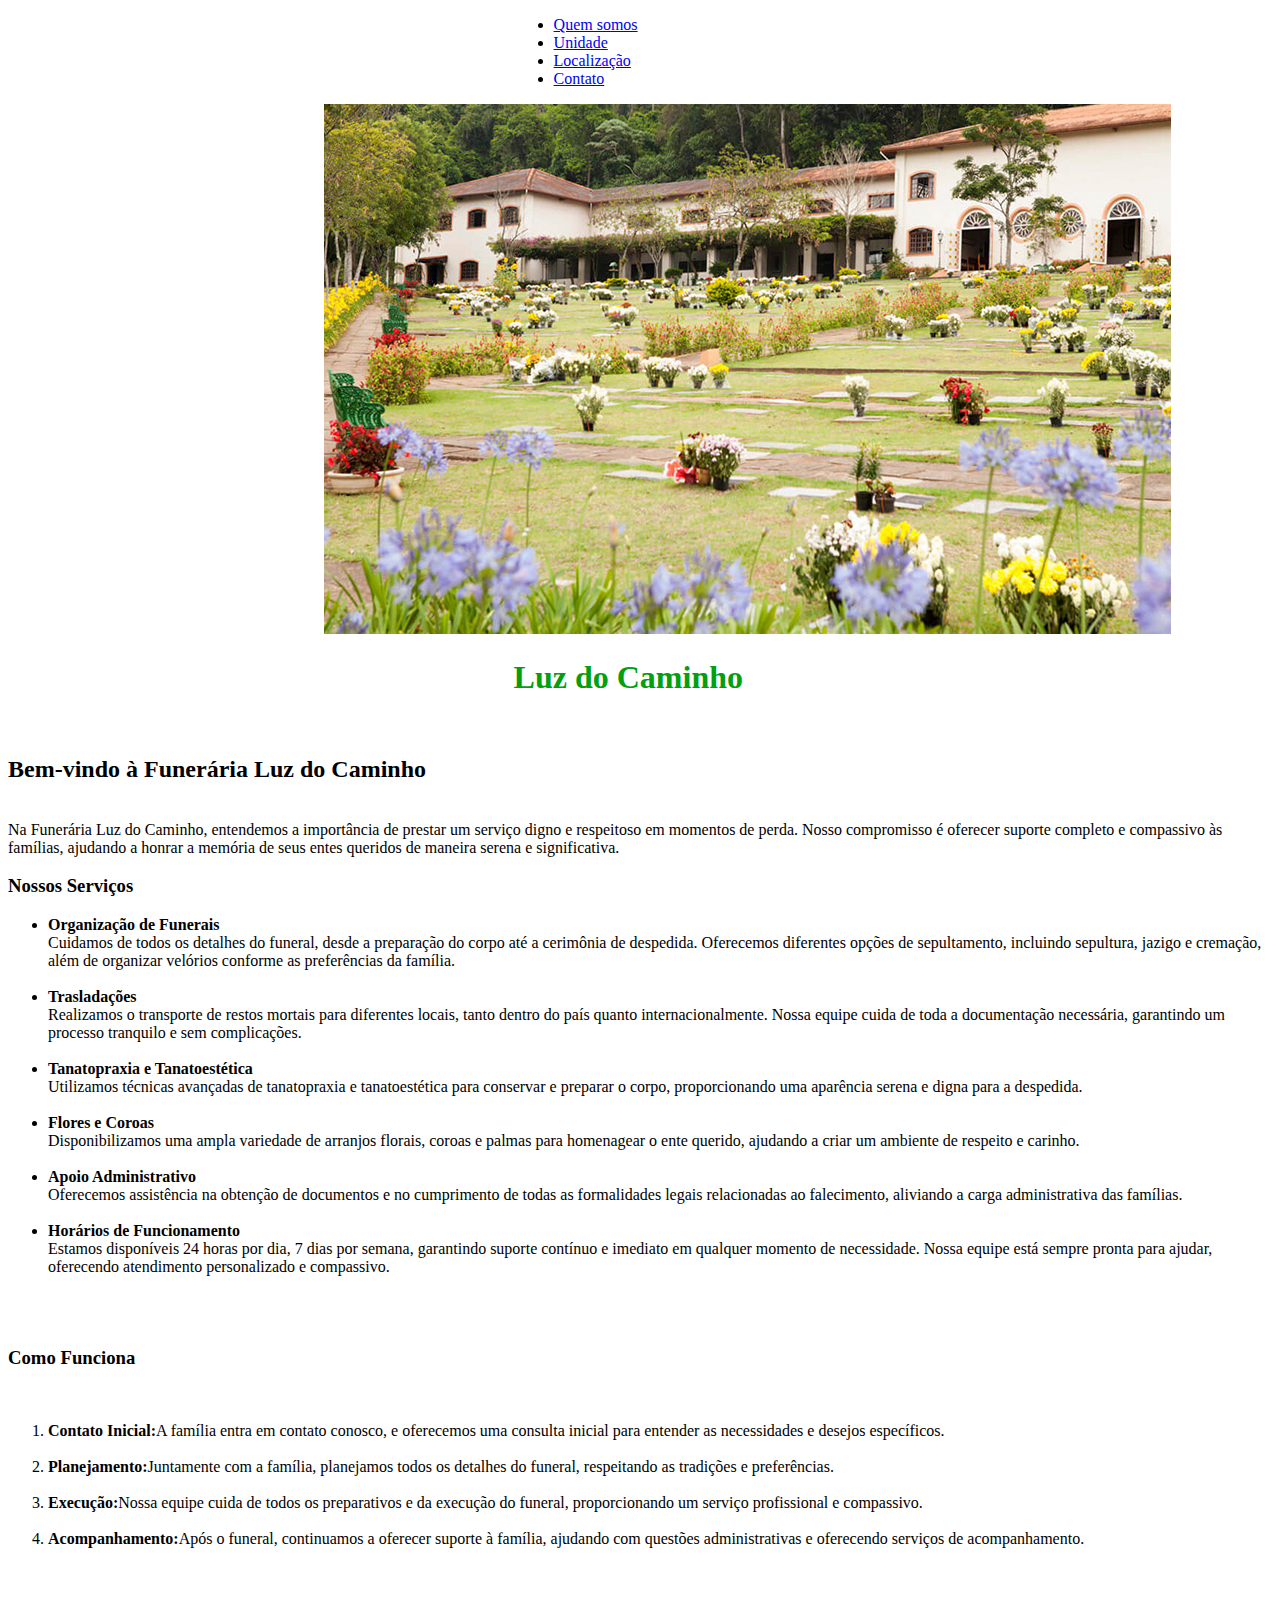
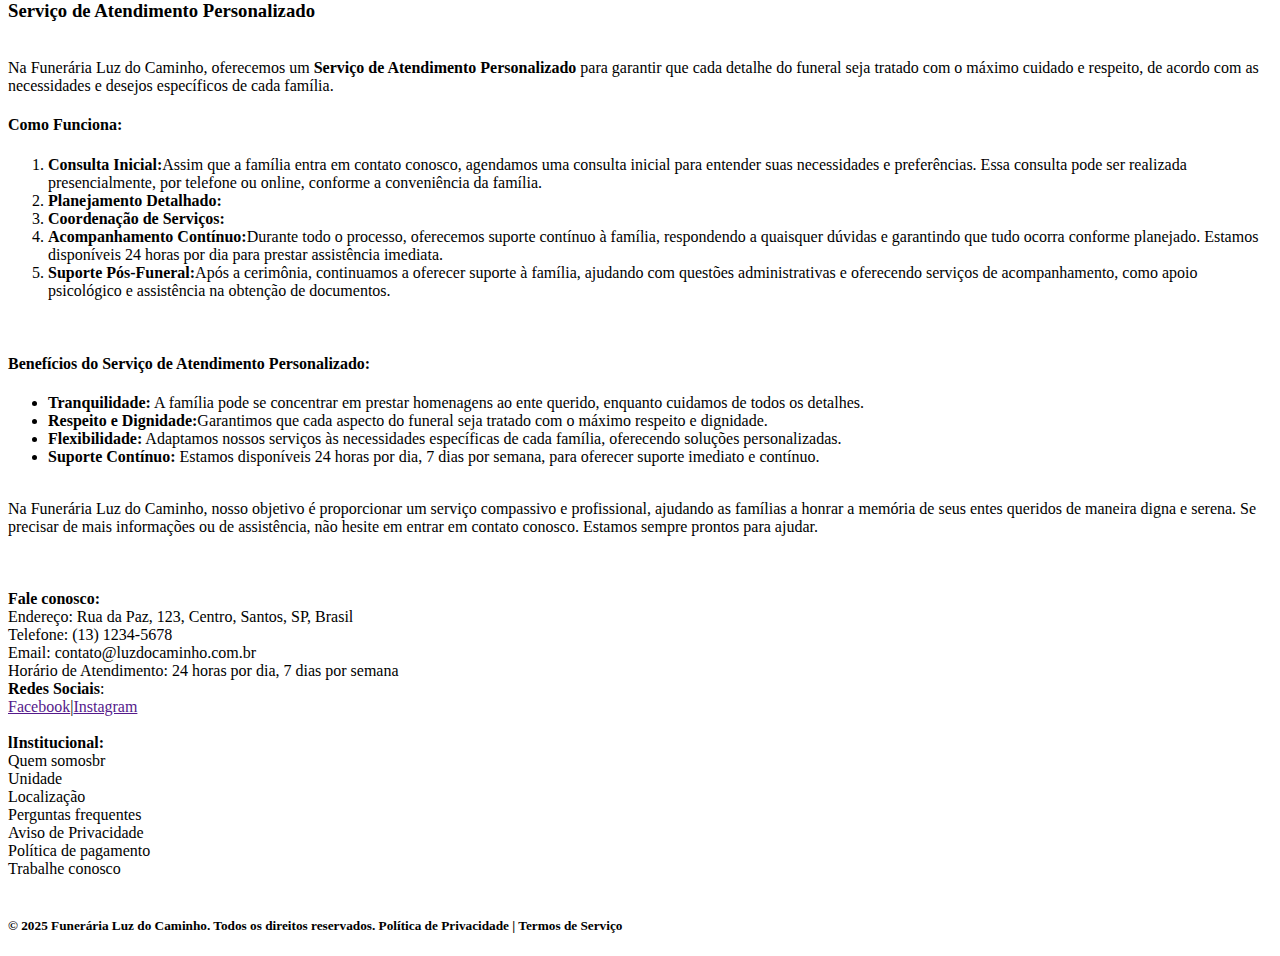
==== index.html @ 96ff697e "adicionado o html" ====
<!DOCTYPE html>
<html lang="PT-BR">

<head>
    <meta charset="UTF-8">
    <meta name="viewport" content="width=device-width, initial-scale=1.0">
    <link rel="stylesheet" href="/Style.css/Style.css">
    <title>Luz do Caminho</title>
</head>

<body>
    <header>
        <nav class="menu">
          
           <ul>
            <li><a href="#">Quem somos</a> </li>
            <li><a href="#">Unidade</a> </li>
            <li><a href="#">Localização</a></li>
            <li><a href="#">Contato</a></li> 

           </ul>
        </nav>
    </header>
    <div id="img"><img src="./imagens/imagen 1.jpg" alt=""></div>
    <main>
        <div id="Titulo">
            <h1>Luz do Caminho</h1>
        </div>
        <br>
        <h2> Bem-vindo à Funerária Luz do Caminho</h2><br>
        <div>Na Funerária Luz do Caminho, entendemos a importância de prestar um serviço digno e respeitoso em momentos
            de perda. Nosso compromisso é oferecer suporte completo e compassivo às famílias, ajudando a honrar a
            memória de seus entes queridos de maneira serena e significativa.</div>
        <h3>Nossos Serviços</h3>
        <ul>
            <li><strong>Organização de Funerais</strong> <br> Cuidamos de todos os detalhes do funeral, desde a
                preparação do corpo até a cerimônia de despedida. Oferecemos diferentes opções de sepultamento,
                incluindo sepultura, jazigo e cremação, além de organizar velórios conforme as preferências da família.
            </li><br>
            <li><strong>Trasladações</strong>
                <div>Realizamos o transporte de restos mortais para diferentes locais, tanto dentro do país quanto
                    internacionalmente. Nossa equipe cuida de toda a documentação necessária, garantindo um processo
                    tranquilo e sem complicações.</div>
            </li><br>
            <li><strong>Tanatopraxia e Tanatoestética</strong><br>Utilizamos técnicas avançadas de tanatopraxia e
                tanatoestética para conservar e preparar o corpo, proporcionando uma aparência serena e digna para a
                despedida.</li><br>
            <li><strong>Flores e Coroas</strong><br>Disponibilizamos uma ampla variedade de arranjos florais, coroas e
                palmas para homenagear o ente querido, ajudando a criar um ambiente de respeito e carinho.</li><br>
            <li><strong>Apoio Administrativo</strong>
                <div>Oferecemos assistência na obtenção de documentos e no cumprimento de todas as formalidades legais
                    relacionadas ao falecimento, aliviando a carga administrativa das famílias.</div>
            </li><br>
            <li><strong>Horários de Funcionamento</strong>
                <div>Estamos disponíveis 24 horas por dia, 7 dias por semana, garantindo suporte contínuo e imediato em
                    qualquer momento de necessidade. Nossa equipe está sempre pronta para ajudar, oferecendo atendimento
                    personalizado e compassivo.</div>
            </li>
        </ul><br>

        <img src="" alt="">
        <h3>Como Funciona</h3><br>
        <ol>
            <li><strong>Contato Inicial:</strong>A família entra em contato conosco, e oferecemos uma consulta inicial
                para entender as necessidades e desejos específicos.</li><br>
            <li><strong>Planejamento:</strong>Juntamente com a família, planejamos todos os detalhes do funeral,
                respeitando as tradições e preferências.</li><br>
            <li><strong>Execução:</strong>Nossa equipe cuida de todos os preparativos e da execução do funeral,
                proporcionando um serviço profissional e compassivo.</li><br>
            <li><strong>Acompanhamento:</strong>Após o funeral, continuamos a oferecer suporte à família, ajudando com
                questões administrativas e oferecendo serviços de acompanhamento.</li>
        </ol><br>
        <h3>Serviço de Atendimento Personalizado</h3><br>
        Na Funerária Luz do Caminho, oferecemos um <strong>Serviço de Atendimento Personalizado</strong> para garantir que cada detalhe do funeral seja tratado com o máximo cuidado e respeito, de acordo com as necessidades e desejos específicos de cada família. <br>
        <h4>Como Funciona:</h4>
        <ol>
            <li><strong>Consulta Inicial:</strong>Assim que a família entra em contato conosco, agendamos uma consulta inicial para entender suas necessidades e preferências. Essa consulta pode ser realizada presencialmente, por telefone ou online, conforme a conveniência da família.</li>
            <li><strong>Planejamento Detalhado:</strong></li>
            <li><strong>Coordenação de Serviços:</strong></li>
            <li><strong>Acompanhamento Contínuo:</strong>Durante todo o processo, oferecemos suporte contínuo à família, respondendo a quaisquer dúvidas e garantindo que tudo ocorra conforme planejado. Estamos disponíveis 24 horas por dia para prestar assistência imediata.</li>
            <li><strong>Suporte Pós-Funeral:</strong>Após a cerimônia, continuamos a oferecer suporte à família, ajudando com questões administrativas e oferecendo serviços de acompanhamento, como apoio psicológico e assistência na obtenção de documentos.</li>

        </ol><br>
        <h4>Benefícios do Serviço de Atendimento Personalizado:</h4>
        <ul>
            <li><strong>Tranquilidade:</strong> A família pode se concentrar em prestar homenagens ao ente querido, enquanto cuidamos de todos os detalhes.</li>
            <li><strong> Respeito e Dignidade:</strong>Garantimos que cada aspecto do funeral seja tratado com o máximo respeito e dignidade.</li>
            <li><strong>Flexibilidade:</strong> Adaptamos nossos serviços às necessidades específicas de cada família, oferecendo soluções personalizadas.</li>
            <li><strong>Suporte Contínuo:</strong> Estamos disponíveis 24 horas por dia, 7 dias por semana, para oferecer suporte imediato e contínuo.</li>
        </ul><br>
     Na Funerária Luz do Caminho, nosso objetivo é proporcionar um serviço compassivo e profissional, ajudando as famílias a honrar a memória de seus entes queridos de maneira digna e serena. Se precisar de mais informações ou de assistência, não hesite em entrar em contato conosco. Estamos sempre prontos para ajudar.






    </main><br><br>

    <br>
    <strong>Fale conosco:</strong>
 <div>Endereço: Rua da Paz, 123, Centro, Santos, SP, Brasil <br>
   Telefone: (13) 1234-5678 <br>
    Email: contato@luzdocaminho.com.br <br>
    Horário de Atendimento: 24 horas por dia, 7 dias por semana <br>
    <strong>Redes Sociais</strong>: <br>
    <a href="">Facebook</a>|<a href="">Instagram </a></div> <br>
   <div><strong>lInstitucional:</strong> <br>
    Quem somosbr <br>
    Unidade <br>
    Localização <br>
    Perguntas frequentes <br>
    Aviso de Privacidade <br>
    Política de pagamento <br>
    Trabalhe conosco <br>
   </div> <br>
<div>
    <footer>
        <h5>© 2025 Funerária Luz do Caminho. Todos os direitos reservados.
        Política de Privacidade | Termos de Serviço</h5>
    </footer></div>








</body>

</html>
---- Style.css/Style.css ----
*{
#Titulo{
    color:rgb(0, 160, 16);
    padding-left: 40%;
}

.menu{
   
   padding-left: 40%;
}

#img
{
 margin-left: 25%;
}
}
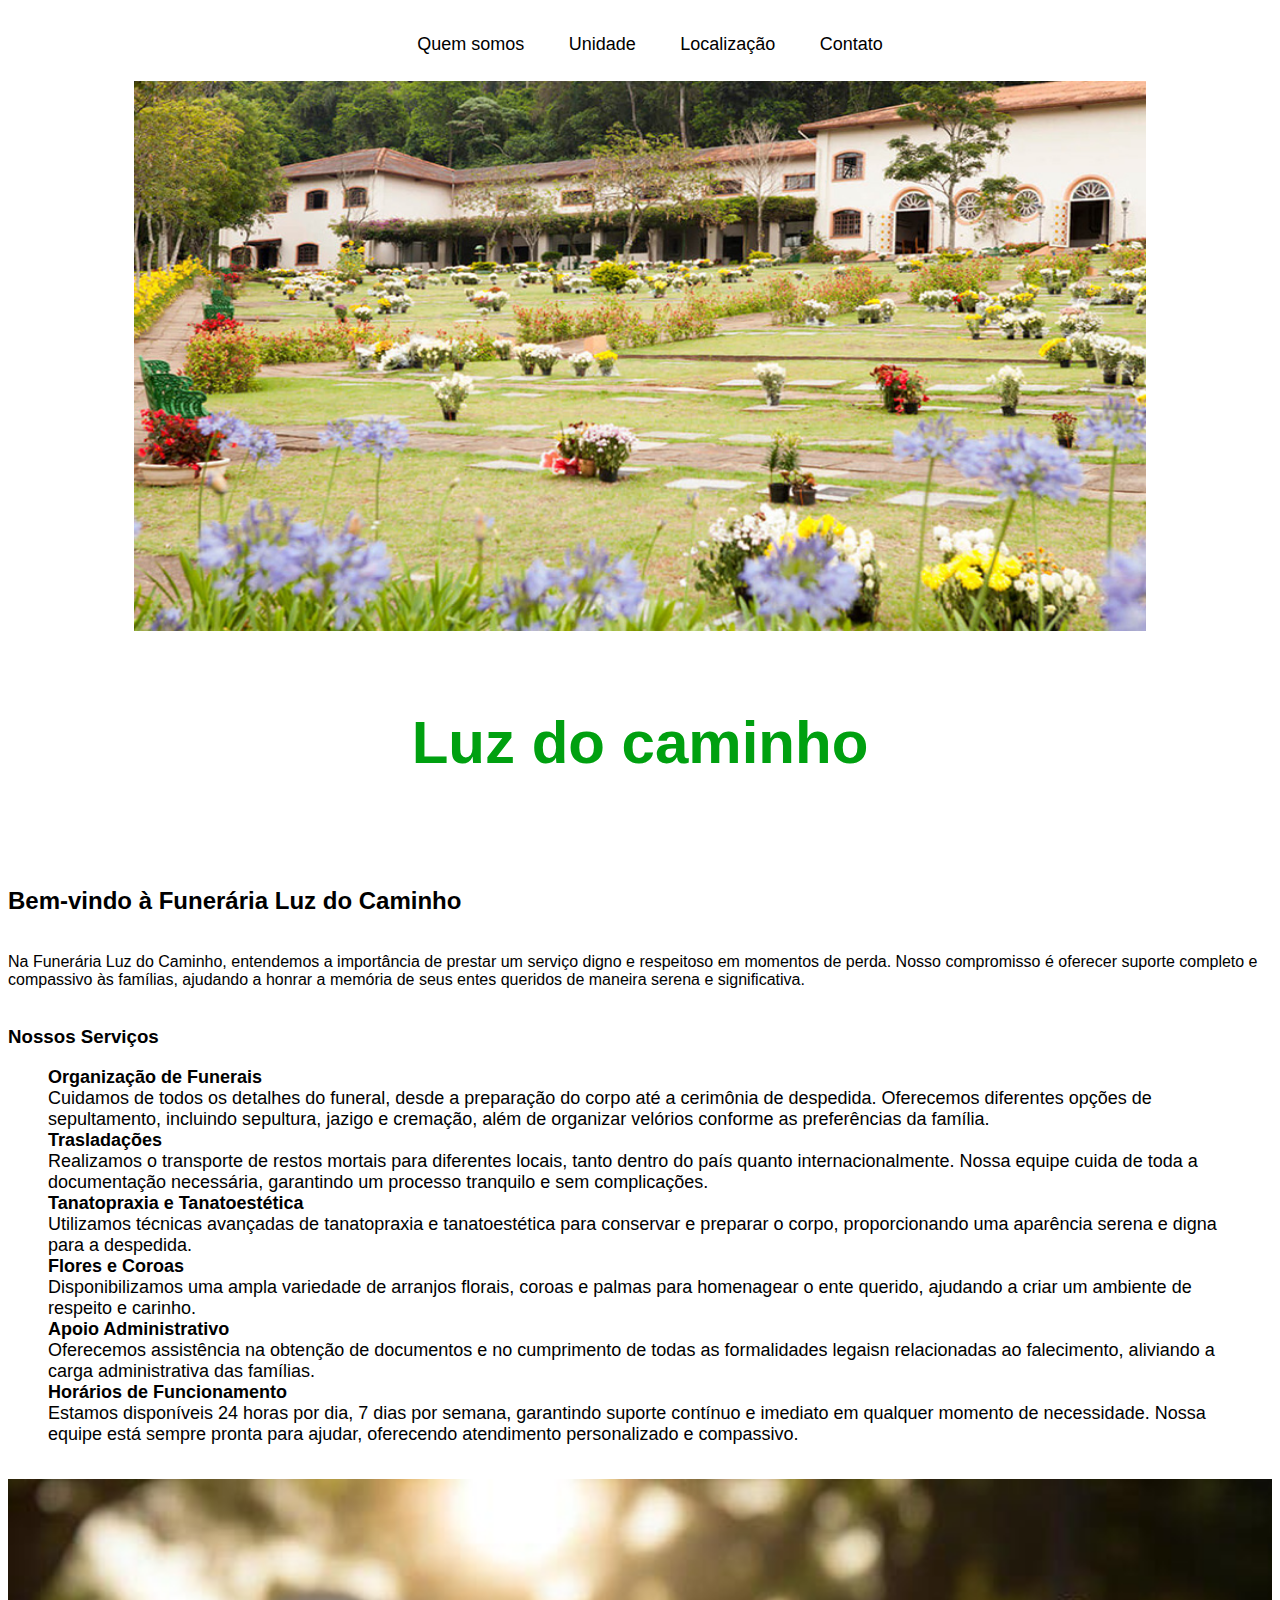
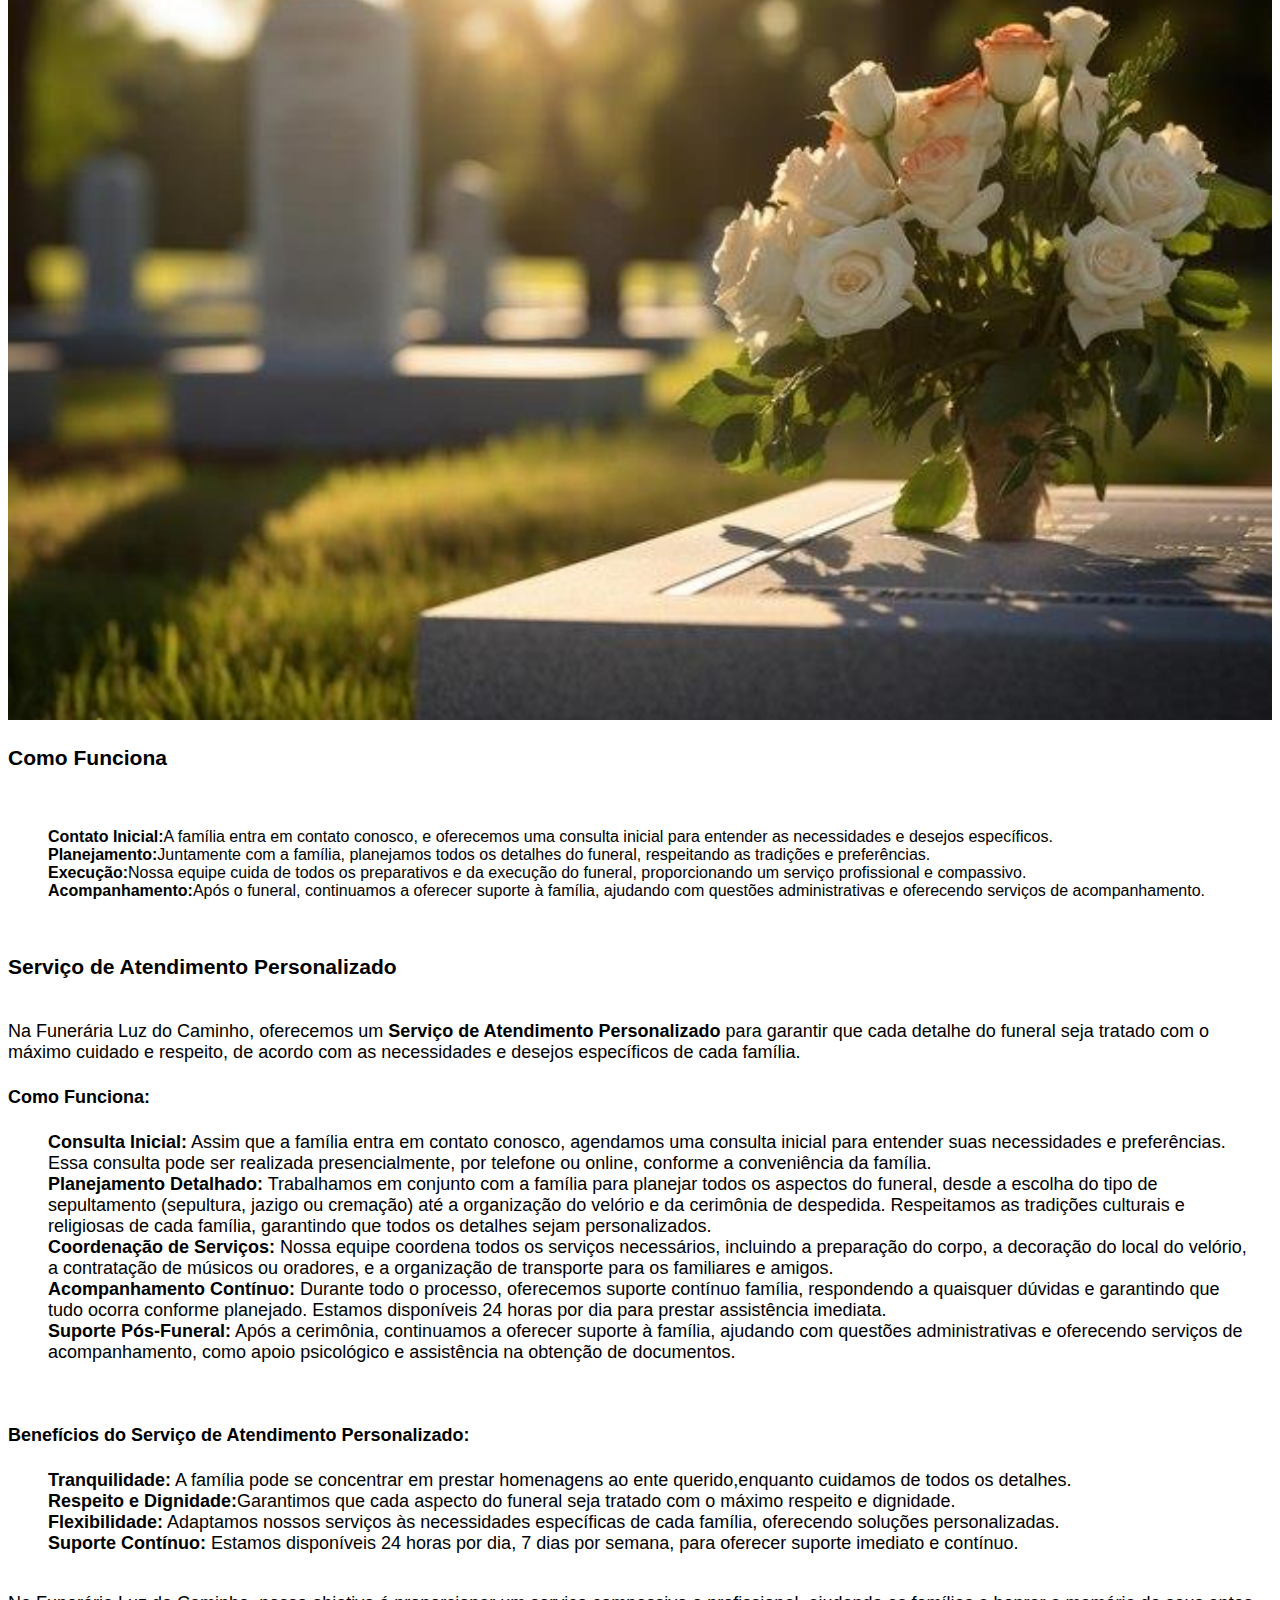
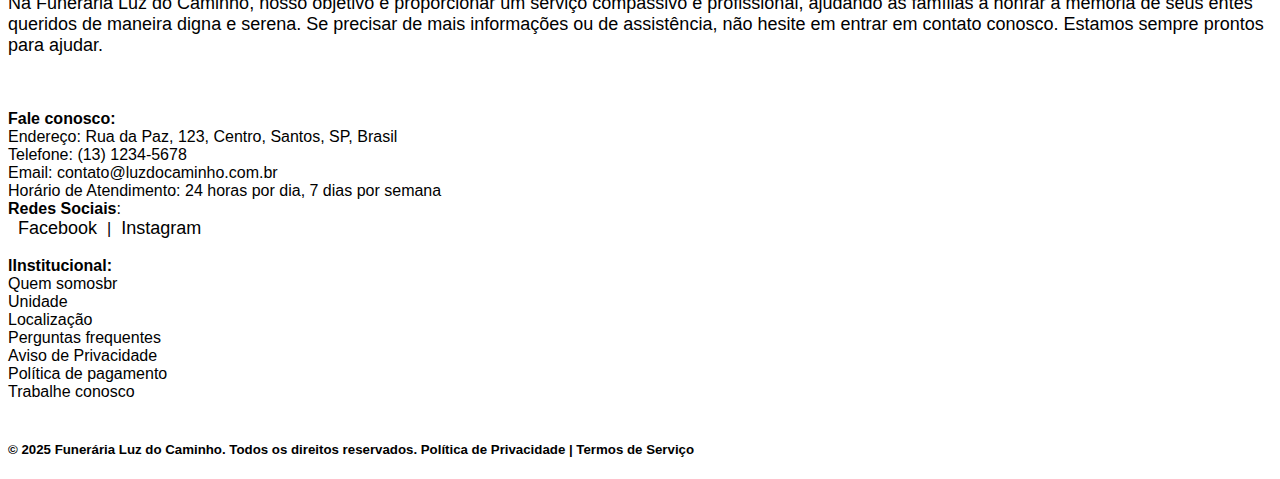
==== commit df4d332a: "aula 2/4" ====
--- a/index.html
+++ b/index.html
@@ -9,116 +9,167 @@
 </head>
 
 <body>
-    <header>
-        <nav class="menu">
-          
-           <ul>
-            <li><a href="#">Quem somos</a> </li>
-            <li><a href="#">Unidade</a> </li>
-            <li><a href="#">Localização</a></li>
-            <li><a href="#">Contato</a></li> 
+    <div class="tamanho">
+        <header>
+            <nav class="menu">
 
-           </ul>
-        </nav>
-    </header>
-    <div id="img"><img src="./imagens/imagen 1.jpg" alt=""></div>
-    <main>
-        <div id="Titulo">
-            <h1>Luz do Caminho</h1>
+                <ul>
+                    <li><a href="#">Quem somos</a> </li>
+                    <li><a href="#">Unidade</a> </li>
+                    <li><a href="#">Localização</a></li>
+                    <li><a href="#">Contato</a></li>
+
+                </ul>
+            </nav>
+        </header>
+
+        <div id="divimg">
+            <img class="banner" src="./imagens/imagen 1.jpg" alt="">
         </div>
+        <main>
+            <div id="Titulo">
+                <h1 class="Luzdocaminho">Luz do caminho</h1>
+            </div>
+            <br>
+
+            <div id="introducao">
+                <h2> Bem-vindo à Funerária Luz do Caminho</h2><br>
+                Na Funerária Luz do Caminho, entendemos a importância de prestar um serviço digno e respeitoso em
+                momentos
+                de perda. Nosso compromisso é oferecer suporte completo e compassivo às famílias, ajudando a honrar a
+                memória de seus entes queridos de maneira serena e significativa.
+            </div> <br>
+
+            <div id="nossosserviços">
+                <h3>Nossos Serviços</h3>
+            </div>
+
+            <ul>
+                <div class="serviços">
+
+                    <li><strong>Organização de Funerais</strong> <br> Cuidamos de todos os detalhes do funeral, desde a
+                        preparação do corpo até a cerimônia de despedida. Oferecemos diferentes opções de sepultamento,
+                        incluindo sepultura, jazigo e cremação, além de organizar velórios conforme as preferências da
+                        família.
+                    </li><br>
+                    <li><strong>Trasladações</strong>
+                        <div>Realizamos o transporte de restos mortais para diferentes locais, tanto dentro do país
+                            quanto internacionalmente. Nossa equipe cuida de toda a documentação necessária, garantindo um
+                            processo tranquilo e sem complicações.</div>
+                    </li><br>
+                    <li><strong>Tanatopraxia e Tanatoestética</strong><br>Utilizamos técnicas avançadas de tanatopraxia
+                        e tanatoestética para conservar e preparar o corpo, proporcionando uma aparência serena e digna
+                        para a despedida.
+                    </li><br>
+                    <li><strong>Flores e Coroas</strong><br>Disponibilizamos uma ampla variedade de arranjos florais,
+                        coroas e palmas para homenagear o ente querido, ajudando a criar um ambiente de respeito e carinho.
+                    </li>
+                    <br>
+                    <li><strong>Apoio Administrativo</strong>
+                        <div>Oferecemos assistência na obtenção de documentos e no cumprimento de todas as formalidades
+                            legaisn relacionadas ao falecimento, aliviando a carga administrativa das famílias.
+                        </div>
+                    </li><br>
+                    <li><strong>Horários de Funcionamento</strong>
+                        <div>Estamos disponíveis 24 horas por dia, 7 dias por semana, garantindo suporte contínuo e
+                            imediato em qualquer momento de necessidade. Nossa equipe está sempre pronta para ajudar, oferecendo
+                            atendimento personalizado e compassivo.
+                        </div>
+                    </li>
+                </div>
+            </ul><br>
+
+            <div id="florbrancas"><img class="flor" src="./imagens/floresbrancas.jfif" alt=""></div>
+
+            <div id="Comofunciona">
+                <h3>Como Funciona</h3><br>
+            </div>
+
+            <div class="funcionanmento">
+                <ol>
+                    <li><strong>Contato Inicial:</strong>A família entra em contato conosco, e oferecemos uma consulta
+                        inicial
+                        para entender as necessidades e desejos específicos.</li><br>
+                    <li><strong>Planejamento:</strong>Juntamente com a família, planejamos todos os detalhes do funeral,
+                        respeitando as tradições e preferências.</li><br>
+                    <li><strong>Execução:</strong>Nossa equipe cuida de todos os preparativos e da execução do funeral,
+                        proporcionando um serviço profissional e compassivo.</li><br>
+                    <li><strong>Acompanhamento:</strong>Após o funeral, continuamos a oferecer suporte à família,
+                        ajudando com
+                        questões administrativas e oferecendo serviços de acompanhamento.</li>
+                </ol><br>
+            </div>
+
+            <div id="serviçodeatendimento"> <h3>Serviço de Atendimento Personalizado</h3><br> 
+                Na Funerária Luz do Caminho, oferecemos um <strong>Serviço de Atendimento Personalizado</strong> para
+                garantir
+                que cada detalhe do funeral seja tratado com o máximo cuidado e respeito, de acordo com as necessidades
+                e
+                desejos específicos de cada família. <br>
+            
+                <h4>Como Funciona:</h4>
+                <ol>
+                    <li><strong>Consulta Inicial:</strong> Assim que a família entra em contato conosco, agendamos uma
+                        consulta inicial para entender suas necessidades e preferências. Essa consulta pode ser realizada
+                        presencialmente, por telefone ou online, conforme a conveniência da família.
+                    </li>
+                    <li><strong>Planejamento Detalhado:</strong> Trabalhamos em conjunto com a família para planejar todos os aspectos do funeral, desde a escolha do tipo de sepultamento (sepultura, jazigo ou cremação) até a organização do velório e da cerimônia de despedida. Respeitamos as tradições culturais e religiosas de cada família, garantindo que todos os detalhes sejam personalizados.</li>
+                    
+                    <li><strong>Coordenação de Serviços:</strong> Nossa equipe coordena todos os serviços necessários, incluindo a preparação do corpo, a decoração do local do velório, a contratação de músicos ou oradores, e a organização de transporte para os familiares e amigos.</li>
+                    <li><strong>Acompanhamento Contínuo:</strong>
+                        Durante todo o processo, oferecemos suporte contínuo família, respondendo a quaisquer dúvidas e garantindo que tudo ocorra conforme planejado. Estamos
+                        disponíveis 24 horas por dia para prestar assistência imediata.
+                    </li>
+                    <li><strong>Suporte Pós-Funeral:</strong> Após a cerimônia, continuamos a oferecer suporte à família,
+                        ajudando com questões administrativas e oferecendo serviços de acompanhamento, como apoio
+                        psicológico e assistência na obtenção de documentos.
+                    </li>
+                </ol><br>
+                <h4>Benefícios do Serviço de Atendimento Personalizado:</h4>
+                <ul>
+                    <li><strong>Tranquilidade:</strong> A família pode se concentrar em prestar homenagens ao ente
+                        querido,enquanto cuidamos de todos os detalhes.</li>
+                    <li><strong> Respeito e Dignidade:</strong>Garantimos que cada aspecto do funeral seja tratado com o
+                        máximo respeito e dignidade.</li>
+                    <li><strong>Flexibilidade:</strong> Adaptamos nossos serviços às necessidades específicas de cada
+                        família, oferecendo soluções personalizadas.</li>
+                    <li><strong>Suporte Contínuo:</strong> Estamos disponíveis 24 horas por dia, 7 dias por semana, para
+                        oferecer suporte imediato e contínuo.</li>
+                </ul><br>
+                Na Funerária Luz do Caminho, nosso objetivo é proporcionar um serviço compassivo e profissional,
+                ajudando as
+                famílias a honrar a memória de seus entes queridos de maneira digna e serena. Se precisar de mais
+                informações ou
+                de assistência, não hesite em entrar em contato conosco. Estamos sempre prontos para ajudar.
+            </div>
+
+        </main><br><br>
+
         <br>
-        <h2> Bem-vindo à Funerária Luz do Caminho</h2><br>
-        <div>Na Funerária Luz do Caminho, entendemos a importância de prestar um serviço digno e respeitoso em momentos
-            de perda. Nosso compromisso é oferecer suporte completo e compassivo às famílias, ajudando a honrar a
-            memória de seus entes queridos de maneira serena e significativa.</div>
-        <h3>Nossos Serviços</h3>
-        <ul>
-            <li><strong>Organização de Funerais</strong> <br> Cuidamos de todos os detalhes do funeral, desde a
-                preparação do corpo até a cerimônia de despedida. Oferecemos diferentes opções de sepultamento,
-                incluindo sepultura, jazigo e cremação, além de organizar velórios conforme as preferências da família.
-            </li><br>
-            <li><strong>Trasladações</strong>
-                <div>Realizamos o transporte de restos mortais para diferentes locais, tanto dentro do país quanto
-                    internacionalmente. Nossa equipe cuida de toda a documentação necessária, garantindo um processo
-                    tranquilo e sem complicações.</div>
-            </li><br>
-            <li><strong>Tanatopraxia e Tanatoestética</strong><br>Utilizamos técnicas avançadas de tanatopraxia e
-                tanatoestética para conservar e preparar o corpo, proporcionando uma aparência serena e digna para a
-                despedida.</li><br>
-            <li><strong>Flores e Coroas</strong><br>Disponibilizamos uma ampla variedade de arranjos florais, coroas e
-                palmas para homenagear o ente querido, ajudando a criar um ambiente de respeito e carinho.</li><br>
-            <li><strong>Apoio Administrativo</strong>
-                <div>Oferecemos assistência na obtenção de documentos e no cumprimento de todas as formalidades legais
-                    relacionadas ao falecimento, aliviando a carga administrativa das famílias.</div>
-            </li><br>
-            <li><strong>Horários de Funcionamento</strong>
-                <div>Estamos disponíveis 24 horas por dia, 7 dias por semana, garantindo suporte contínuo e imediato em
-                    qualquer momento de necessidade. Nossa equipe está sempre pronta para ajudar, oferecendo atendimento
-                    personalizado e compassivo.</div>
-            </li>
-        </ul><br>
-
-        <img src="" alt="">
-        <h3>Como Funciona</h3><br>
-        <ol>
-            <li><strong>Contato Inicial:</strong>A família entra em contato conosco, e oferecemos uma consulta inicial
-                para entender as necessidades e desejos específicos.</li><br>
-            <li><strong>Planejamento:</strong>Juntamente com a família, planejamos todos os detalhes do funeral,
-                respeitando as tradições e preferências.</li><br>
-            <li><strong>Execução:</strong>Nossa equipe cuida de todos os preparativos e da execução do funeral,
-                proporcionando um serviço profissional e compassivo.</li><br>
-            <li><strong>Acompanhamento:</strong>Após o funeral, continuamos a oferecer suporte à família, ajudando com
-                questões administrativas e oferecendo serviços de acompanhamento.</li>
-        </ol><br>
-        <h3>Serviço de Atendimento Personalizado</h3><br>
-        Na Funerária Luz do Caminho, oferecemos um <strong>Serviço de Atendimento Personalizado</strong> para garantir que cada detalhe do funeral seja tratado com o máximo cuidado e respeito, de acordo com as necessidades e desejos específicos de cada família. <br>
-        <h4>Como Funciona:</h4>
-        <ol>
-            <li><strong>Consulta Inicial:</strong>Assim que a família entra em contato conosco, agendamos uma consulta inicial para entender suas necessidades e preferências. Essa consulta pode ser realizada presencialmente, por telefone ou online, conforme a conveniência da família.</li>
-            <li><strong>Planejamento Detalhado:</strong></li>
-            <li><strong>Coordenação de Serviços:</strong></li>
-            <li><strong>Acompanhamento Contínuo:</strong>Durante todo o processo, oferecemos suporte contínuo à família, respondendo a quaisquer dúvidas e garantindo que tudo ocorra conforme planejado. Estamos disponíveis 24 horas por dia para prestar assistência imediata.</li>
-            <li><strong>Suporte Pós-Funeral:</strong>Após a cerimônia, continuamos a oferecer suporte à família, ajudando com questões administrativas e oferecendo serviços de acompanhamento, como apoio psicológico e assistência na obtenção de documentos.</li>
-
-        </ol><br>
-        <h4>Benefícios do Serviço de Atendimento Personalizado:</h4>
-        <ul>
-            <li><strong>Tranquilidade:</strong> A família pode se concentrar em prestar homenagens ao ente querido, enquanto cuidamos de todos os detalhes.</li>
-            <li><strong> Respeito e Dignidade:</strong>Garantimos que cada aspecto do funeral seja tratado com o máximo respeito e dignidade.</li>
-            <li><strong>Flexibilidade:</strong> Adaptamos nossos serviços às necessidades específicas de cada família, oferecendo soluções personalizadas.</li>
-            <li><strong>Suporte Contínuo:</strong> Estamos disponíveis 24 horas por dia, 7 dias por semana, para oferecer suporte imediato e contínuo.</li>
-        </ul><br>
-     Na Funerária Luz do Caminho, nosso objetivo é proporcionar um serviço compassivo e profissional, ajudando as famílias a honrar a memória de seus entes queridos de maneira digna e serena. Se precisar de mais informações ou de assistência, não hesite em entrar em contato conosco. Estamos sempre prontos para ajudar.
-
-
-
-
-
-
-    </main><br><br>
-
-    <br>
-    <strong>Fale conosco:</strong>
- <div>Endereço: Rua da Paz, 123, Centro, Santos, SP, Brasil <br>
-   Telefone: (13) 1234-5678 <br>
-    Email: contato@luzdocaminho.com.br <br>
-    Horário de Atendimento: 24 horas por dia, 7 dias por semana <br>
-    <strong>Redes Sociais</strong>: <br>
-    <a href="">Facebook</a>|<a href="">Instagram </a></div> <br>
-   <div><strong>lInstitucional:</strong> <br>
-    Quem somosbr <br>
-    Unidade <br>
-    Localização <br>
-    Perguntas frequentes <br>
-    Aviso de Privacidade <br>
-    Política de pagamento <br>
-    Trabalhe conosco <br>
-   </div> <br>
-<div>
-    <footer>
-        <h5>© 2025 Funerária Luz do Caminho. Todos os direitos reservados.
-        Política de Privacidade | Termos de Serviço</h5>
-    </footer></div>
+        <strong>Fale conosco:</strong>
+        <div>Endereço: Rua da Paz, 123, Centro, Santos, SP, Brasil <br>
+            Telefone: (13) 1234-5678 <br>
+            Email: contato@luzdocaminho.com.br <br>
+            Horário de Atendimento: 24 horas por dia, 7 dias por semana <br>
+            <strong>Redes Sociais</strong>: <br>
+            <a href="">Facebook</a>|<a href="">Instagram </a>
+        </div> <br>
+        <div><strong>lInstitucional:</strong> <br>
+            Quem somosbr <br>
+            Unidade <br>
+            Localização <br>
+            Perguntas frequentes <br>
+            Aviso de Privacidade <br>
+            Política de pagamento <br>
+            Trabalhe conosco <br>
+        </div> <br>
+        <div>
+            <footer>
+                <h5>© 2025 Funerária Luz do Caminho. Todos os direitos reservados.
+                    Política de Privacidade | Termos de Serviço</h5>
+            </footer>
+        </div>
+    </div>
 
 
 
--- a/Style.css/Style.css
+++ b/Style.css/Style.css
@@ -1,16 +1,97 @@
-*{
-#Titulo{
-    color:rgb(0, 160, 16);
-    padding-left: 40%;
+#Titulo {
+    color: rgb(0, 160, 16);
+    font-size: 30px;
+padding: 1%;
+    
 }
 
-.menu{
-   
-   padding-left: 40%;
+.Luzdocaminho{
+    margin:60px;
+    text-align: center;
 }
 
-#img
-{
- margin-left: 25%;
+body {
+    font-family: Arial, sans-serif;
 }
+
+nav {
+    padding: 10px;
+    text-align: center;
+}
+
+
+li {
+    display: inline-block;
+    margin-right: 20px;
+}
+
+a {
+    text-decoration: none;
+    color: hsl(0, 0%, 0%);
+    font-size: 18px;
+    padding: 10px;
+    transition: 0.3s;
+}
+
+a:hover {
+    background-color: hsl(120, 0%, 41%);
+    border-radius: 10px;
+}
+
+
+#divimg {
+    width: 80%;
+    height: 300px;
+    height: 100%;
+    margin-top: 10px;
+    margin-right: 150%;
+    display: block;
+    /* object-fit: fill; */
+    margin: auto;
+}
+
+.banner {
+    width: 100%;
+    height: 550px;
+    margin: auto;
+}
+
+.flor{
+    width: 100%;
+    height: auto;
+    margin: auto;
+    
+}
+#florbrancas{
+    height: 100%;
+    display: block;
+    margin: auto;
+}  
+
+.introducao{
+    font-size: 18px;
+    text-align: 100%;
+
+}
+
+#nossosseviços{
+    font-size: 18px;
+    text-align: center;
+}
+
+.serviços{
+    font-size: 18px;
+}
+
+#Comofunciona{
+    font-size: 18px;
+}
+
+#funcionamento{
+    font-size: 18px;
+}
+
+#serviçodeatendimento{
+    font-size: 18px;
+    justify-content: center;
 }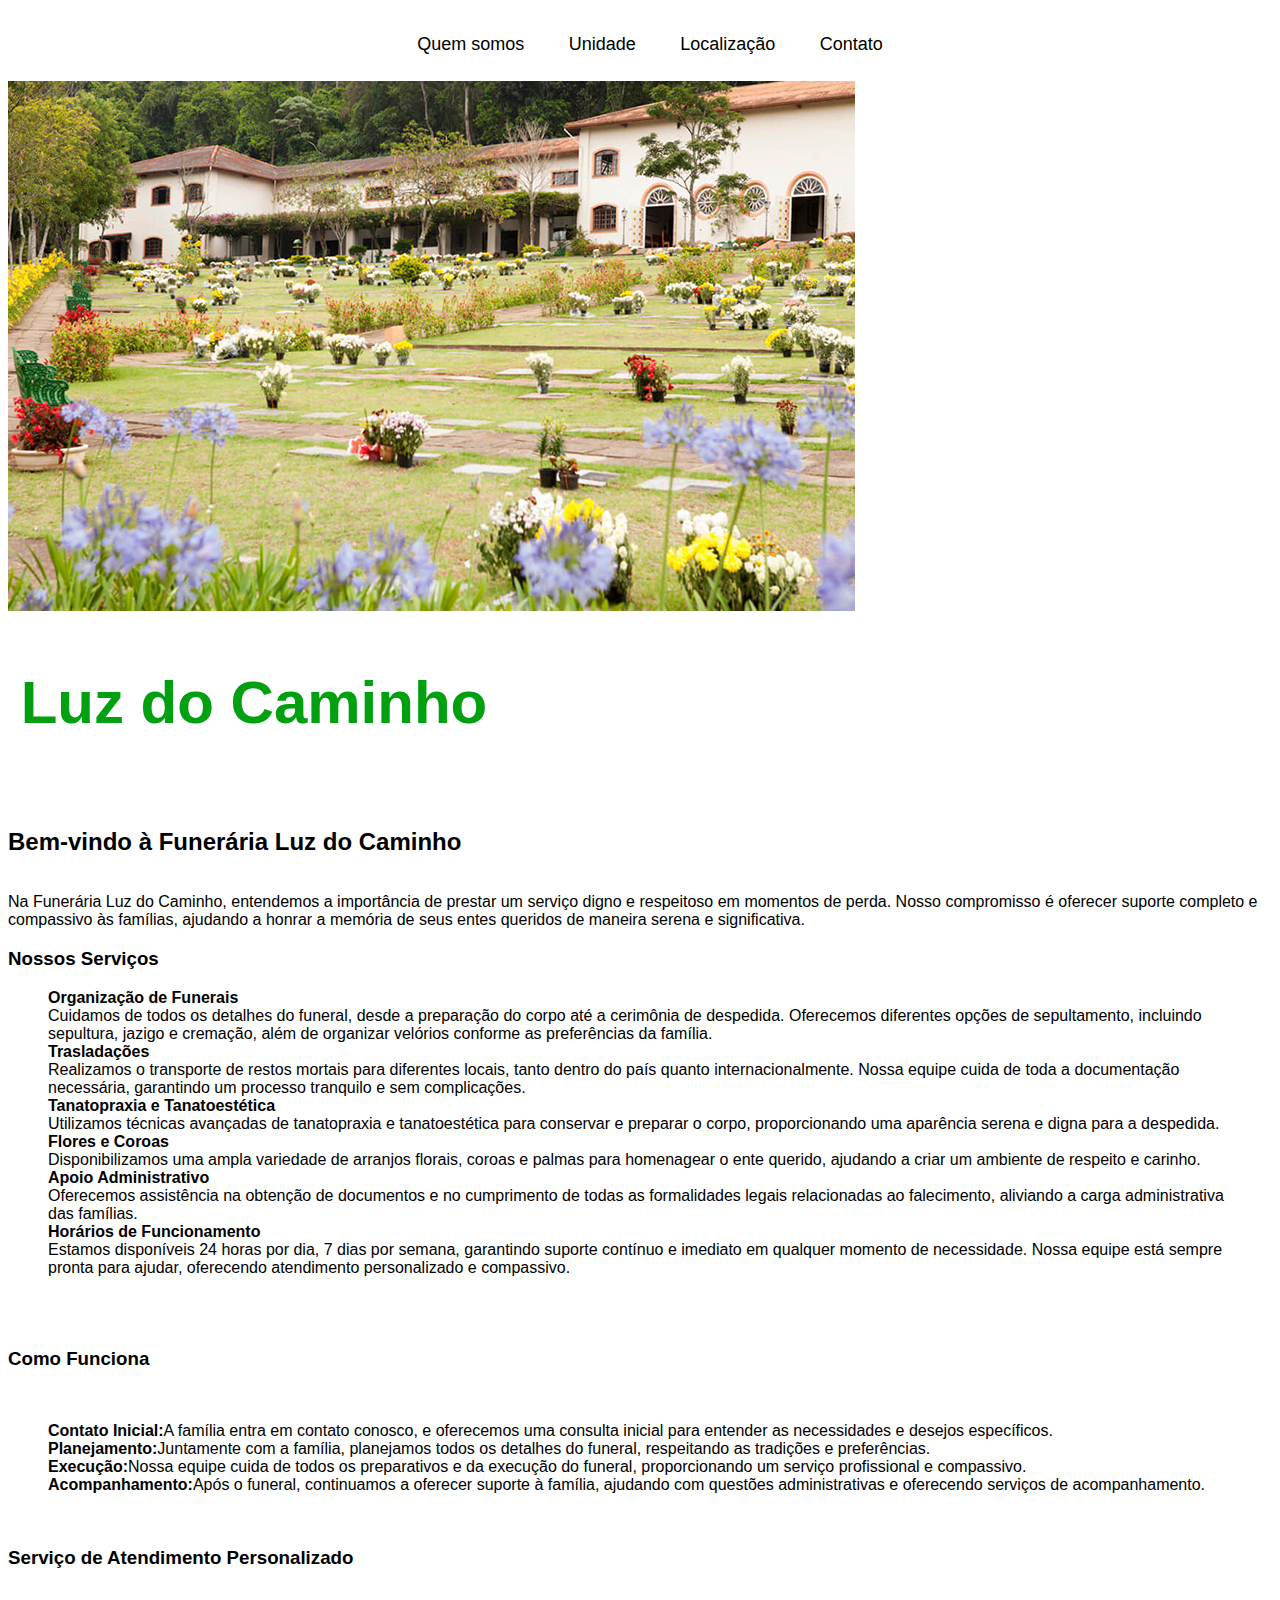
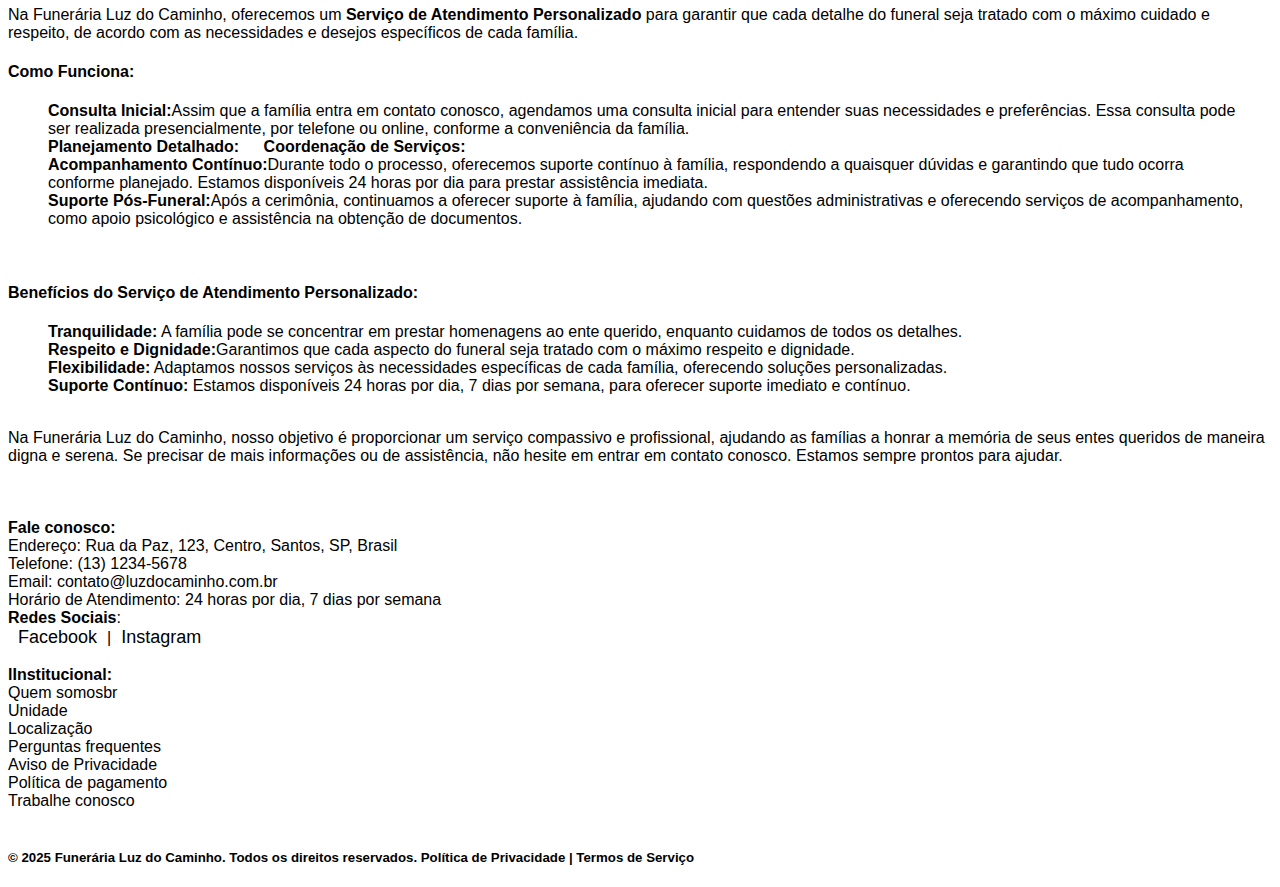
==== commit 73d5c61e: "quem somos add" ====
--- a/index.html
+++ b/index.html
@@ -9,167 +9,116 @@
 </head>
 
 <body>
-    <div class="tamanho">
-        <header>
-            <nav class="menu">
+    <header>
+        <nav class="menu">
+          
+           <ul>
+            <li><a href="/QuemSomos/Index.html">Quem somos</a> </li>
+            <li><a href="#">Unidade</a> </li>
+            <li><a href="#">Localização</a></li>
+            <li><a href="#">Contato</a></li> 
 
-                <ul>
-                    <li><a href="#">Quem somos</a> </li>
-                    <li><a href="#">Unidade</a> </li>
-                    <li><a href="#">Localização</a></li>
-                    <li><a href="#">Contato</a></li>
+           </ul>
+        </nav>
+    </header>
+    <div id="img"><img src="./imagens/imagen 1.jpg" alt=""></div>
+    <main>
+        <div id="Titulo">
+            <h1>Luz do Caminho</h1>
+        </div>
+        <br>
+        <h2> Bem-vindo à Funerária Luz do Caminho</h2><br>
+        <div>Na Funerária Luz do Caminho, entendemos a importância de prestar um serviço digno e respeitoso em momentos
+            de perda. Nosso compromisso é oferecer suporte completo e compassivo às famílias, ajudando a honrar a
+            memória de seus entes queridos de maneira serena e significativa.</div>
+        <h3>Nossos Serviços</h3>
+        <ul>
+            <li><strong>Organização de Funerais</strong> <br> Cuidamos de todos os detalhes do funeral, desde a
+                preparação do corpo até a cerimônia de despedida. Oferecemos diferentes opções de sepultamento,
+                incluindo sepultura, jazigo e cremação, além de organizar velórios conforme as preferências da família.
+            </li><br>
+            <li><strong>Trasladações</strong>
+                <div>Realizamos o transporte de restos mortais para diferentes locais, tanto dentro do país quanto
+                    internacionalmente. Nossa equipe cuida de toda a documentação necessária, garantindo um processo
+                    tranquilo e sem complicações.</div>
+            </li><br>
+            <li><strong>Tanatopraxia e Tanatoestética</strong><br>Utilizamos técnicas avançadas de tanatopraxia e
+                tanatoestética para conservar e preparar o corpo, proporcionando uma aparência serena e digna para a
+                despedida.</li><br>
+            <li><strong>Flores e Coroas</strong><br>Disponibilizamos uma ampla variedade de arranjos florais, coroas e
+                palmas para homenagear o ente querido, ajudando a criar um ambiente de respeito e carinho.</li><br>
+            <li><strong>Apoio Administrativo</strong>
+                <div>Oferecemos assistência na obtenção de documentos e no cumprimento de todas as formalidades legais
+                    relacionadas ao falecimento, aliviando a carga administrativa das famílias.</div>
+            </li><br>
+            <li><strong>Horários de Funcionamento</strong>
+                <div>Estamos disponíveis 24 horas por dia, 7 dias por semana, garantindo suporte contínuo e imediato em
+                    qualquer momento de necessidade. Nossa equipe está sempre pronta para ajudar, oferecendo atendimento
+                    personalizado e compassivo.</div>
+            </li>
+        </ul><br>
 
-                </ul>
-            </nav>
-        </header>
+        <img src="" alt="">
+        <h3>Como Funciona</h3><br>
+        <ol>
+            <li><strong>Contato Inicial:</strong>A família entra em contato conosco, e oferecemos uma consulta inicial
+                para entender as necessidades e desejos específicos.</li><br>
+            <li><strong>Planejamento:</strong>Juntamente com a família, planejamos todos os detalhes do funeral,
+                respeitando as tradições e preferências.</li><br>
+            <li><strong>Execução:</strong>Nossa equipe cuida de todos os preparativos e da execução do funeral,
+                proporcionando um serviço profissional e compassivo.</li><br>
+            <li><strong>Acompanhamento:</strong>Após o funeral, continuamos a oferecer suporte à família, ajudando com
+                questões administrativas e oferecendo serviços de acompanhamento.</li>
+        </ol><br>
+        <h3>Serviço de Atendimento Personalizado</h3><br>
+        Na Funerária Luz do Caminho, oferecemos um <strong>Serviço de Atendimento Personalizado</strong> para garantir que cada detalhe do funeral seja tratado com o máximo cuidado e respeito, de acordo com as necessidades e desejos específicos de cada família. <br>
+        <h4>Como Funciona:</h4>
+        <ol>
+            <li><strong>Consulta Inicial:</strong>Assim que a família entra em contato conosco, agendamos uma consulta inicial para entender suas necessidades e preferências. Essa consulta pode ser realizada presencialmente, por telefone ou online, conforme a conveniência da família.</li>
+            <li><strong>Planejamento Detalhado:</strong></li>
+            <li><strong>Coordenação de Serviços:</strong></li>
+            <li><strong>Acompanhamento Contínuo:</strong>Durante todo o processo, oferecemos suporte contínuo à família, respondendo a quaisquer dúvidas e garantindo que tudo ocorra conforme planejado. Estamos disponíveis 24 horas por dia para prestar assistência imediata.</li>
+            <li><strong>Suporte Pós-Funeral:</strong>Após a cerimônia, continuamos a oferecer suporte à família, ajudando com questões administrativas e oferecendo serviços de acompanhamento, como apoio psicológico e assistência na obtenção de documentos.</li>
 
-        <div id="divimg">
-            <img class="banner" src="./imagens/imagen 1.jpg" alt="">
-        </div>
-        <main>
-            <div id="Titulo">
-                <h1 class="Luzdocaminho">Luz do caminho</h1>
-            </div>
-            <br>
+        </ol><br>
+        <h4>Benefícios do Serviço de Atendimento Personalizado:</h4>
+        <ul>
+            <li><strong>Tranquilidade:</strong> A família pode se concentrar em prestar homenagens ao ente querido, enquanto cuidamos de todos os detalhes.</li>
+            <li><strong> Respeito e Dignidade:</strong>Garantimos que cada aspecto do funeral seja tratado com o máximo respeito e dignidade.</li>
+            <li><strong>Flexibilidade:</strong> Adaptamos nossos serviços às necessidades específicas de cada família, oferecendo soluções personalizadas.</li>
+            <li><strong>Suporte Contínuo:</strong> Estamos disponíveis 24 horas por dia, 7 dias por semana, para oferecer suporte imediato e contínuo.</li>
+        </ul><br>
+     Na Funerária Luz do Caminho, nosso objetivo é proporcionar um serviço compassivo e profissional, ajudando as famílias a honrar a memória de seus entes queridos de maneira digna e serena. Se precisar de mais informações ou de assistência, não hesite em entrar em contato conosco. Estamos sempre prontos para ajudar.
 
-            <div id="introducao">
-                <h2> Bem-vindo à Funerária Luz do Caminho</h2><br>
-                Na Funerária Luz do Caminho, entendemos a importância de prestar um serviço digno e respeitoso em
-                momentos
-                de perda. Nosso compromisso é oferecer suporte completo e compassivo às famílias, ajudando a honrar a
-                memória de seus entes queridos de maneira serena e significativa.
-            </div> <br>
 
-            <div id="nossosserviços">
-                <h3>Nossos Serviços</h3>
-            </div>
 
-            <ul>
-                <div class="serviços">
 
-                    <li><strong>Organização de Funerais</strong> <br> Cuidamos de todos os detalhes do funeral, desde a
-                        preparação do corpo até a cerimônia de despedida. Oferecemos diferentes opções de sepultamento,
-                        incluindo sepultura, jazigo e cremação, além de organizar velórios conforme as preferências da
-                        família.
-                    </li><br>
-                    <li><strong>Trasladações</strong>
-                        <div>Realizamos o transporte de restos mortais para diferentes locais, tanto dentro do país
-                            quanto internacionalmente. Nossa equipe cuida de toda a documentação necessária, garantindo um
-                            processo tranquilo e sem complicações.</div>
-                    </li><br>
-                    <li><strong>Tanatopraxia e Tanatoestética</strong><br>Utilizamos técnicas avançadas de tanatopraxia
-                        e tanatoestética para conservar e preparar o corpo, proporcionando uma aparência serena e digna
-                        para a despedida.
-                    </li><br>
-                    <li><strong>Flores e Coroas</strong><br>Disponibilizamos uma ampla variedade de arranjos florais,
-                        coroas e palmas para homenagear o ente querido, ajudando a criar um ambiente de respeito e carinho.
-                    </li>
-                    <br>
-                    <li><strong>Apoio Administrativo</strong>
-                        <div>Oferecemos assistência na obtenção de documentos e no cumprimento de todas as formalidades
-                            legaisn relacionadas ao falecimento, aliviando a carga administrativa das famílias.
-                        </div>
-                    </li><br>
-                    <li><strong>Horários de Funcionamento</strong>
-                        <div>Estamos disponíveis 24 horas por dia, 7 dias por semana, garantindo suporte contínuo e
-                            imediato em qualquer momento de necessidade. Nossa equipe está sempre pronta para ajudar, oferecendo
-                            atendimento personalizado e compassivo.
-                        </div>
-                    </li>
-                </div>
-            </ul><br>
 
-            <div id="florbrancas"><img class="flor" src="./imagens/floresbrancas.jfif" alt=""></div>
 
-            <div id="Comofunciona">
-                <h3>Como Funciona</h3><br>
-            </div>
+    </main><br><br>
 
-            <div class="funcionanmento">
-                <ol>
-                    <li><strong>Contato Inicial:</strong>A família entra em contato conosco, e oferecemos uma consulta
-                        inicial
-                        para entender as necessidades e desejos específicos.</li><br>
-                    <li><strong>Planejamento:</strong>Juntamente com a família, planejamos todos os detalhes do funeral,
-                        respeitando as tradições e preferências.</li><br>
-                    <li><strong>Execução:</strong>Nossa equipe cuida de todos os preparativos e da execução do funeral,
-                        proporcionando um serviço profissional e compassivo.</li><br>
-                    <li><strong>Acompanhamento:</strong>Após o funeral, continuamos a oferecer suporte à família,
-                        ajudando com
-                        questões administrativas e oferecendo serviços de acompanhamento.</li>
-                </ol><br>
-            </div>
-
-            <div id="serviçodeatendimento"> <h3>Serviço de Atendimento Personalizado</h3><br> 
-                Na Funerária Luz do Caminho, oferecemos um <strong>Serviço de Atendimento Personalizado</strong> para
-                garantir
-                que cada detalhe do funeral seja tratado com o máximo cuidado e respeito, de acordo com as necessidades
-                e
-                desejos específicos de cada família. <br>
-            
-                <h4>Como Funciona:</h4>
-                <ol>
-                    <li><strong>Consulta Inicial:</strong> Assim que a família entra em contato conosco, agendamos uma
-                        consulta inicial para entender suas necessidades e preferências. Essa consulta pode ser realizada
-                        presencialmente, por telefone ou online, conforme a conveniência da família.
-                    </li>
-                    <li><strong>Planejamento Detalhado:</strong> Trabalhamos em conjunto com a família para planejar todos os aspectos do funeral, desde a escolha do tipo de sepultamento (sepultura, jazigo ou cremação) até a organização do velório e da cerimônia de despedida. Respeitamos as tradições culturais e religiosas de cada família, garantindo que todos os detalhes sejam personalizados.</li>
-                    
-                    <li><strong>Coordenação de Serviços:</strong> Nossa equipe coordena todos os serviços necessários, incluindo a preparação do corpo, a decoração do local do velório, a contratação de músicos ou oradores, e a organização de transporte para os familiares e amigos.</li>
-                    <li><strong>Acompanhamento Contínuo:</strong>
-                        Durante todo o processo, oferecemos suporte contínuo família, respondendo a quaisquer dúvidas e garantindo que tudo ocorra conforme planejado. Estamos
-                        disponíveis 24 horas por dia para prestar assistência imediata.
-                    </li>
-                    <li><strong>Suporte Pós-Funeral:</strong> Após a cerimônia, continuamos a oferecer suporte à família,
-                        ajudando com questões administrativas e oferecendo serviços de acompanhamento, como apoio
-                        psicológico e assistência na obtenção de documentos.
-                    </li>
-                </ol><br>
-                <h4>Benefícios do Serviço de Atendimento Personalizado:</h4>
-                <ul>
-                    <li><strong>Tranquilidade:</strong> A família pode se concentrar em prestar homenagens ao ente
-                        querido,enquanto cuidamos de todos os detalhes.</li>
-                    <li><strong> Respeito e Dignidade:</strong>Garantimos que cada aspecto do funeral seja tratado com o
-                        máximo respeito e dignidade.</li>
-                    <li><strong>Flexibilidade:</strong> Adaptamos nossos serviços às necessidades específicas de cada
-                        família, oferecendo soluções personalizadas.</li>
-                    <li><strong>Suporte Contínuo:</strong> Estamos disponíveis 24 horas por dia, 7 dias por semana, para
-                        oferecer suporte imediato e contínuo.</li>
-                </ul><br>
-                Na Funerária Luz do Caminho, nosso objetivo é proporcionar um serviço compassivo e profissional,
-                ajudando as
-                famílias a honrar a memória de seus entes queridos de maneira digna e serena. Se precisar de mais
-                informações ou
-                de assistência, não hesite em entrar em contato conosco. Estamos sempre prontos para ajudar.
-            </div>
-
-        </main><br><br>
-
-        <br>
-        <strong>Fale conosco:</strong>
-        <div>Endereço: Rua da Paz, 123, Centro, Santos, SP, Brasil <br>
-            Telefone: (13) 1234-5678 <br>
-            Email: contato@luzdocaminho.com.br <br>
-            Horário de Atendimento: 24 horas por dia, 7 dias por semana <br>
-            <strong>Redes Sociais</strong>: <br>
-            <a href="">Facebook</a>|<a href="">Instagram </a>
-        </div> <br>
-        <div><strong>lInstitucional:</strong> <br>
-            Quem somosbr <br>
-            Unidade <br>
-            Localização <br>
-            Perguntas frequentes <br>
-            Aviso de Privacidade <br>
-            Política de pagamento <br>
-            Trabalhe conosco <br>
-        </div> <br>
-        <div>
-            <footer>
-                <h5>© 2025 Funerária Luz do Caminho. Todos os direitos reservados.
-                    Política de Privacidade | Termos de Serviço</h5>
-            </footer>
-        </div>
-    </div>
+    <br>
+    <strong>Fale conosco:</strong>
+ <div>Endereço: Rua da Paz, 123, Centro, Santos, SP, Brasil <br>
+   Telefone: (13) 1234-5678 <br>
+    Email: contato@luzdocaminho.com.br <br>
+    Horário de Atendimento: 24 horas por dia, 7 dias por semana <br>
+    <strong>Redes Sociais</strong>: <br>
+    <a href="">Facebook</a>|<a href="">Instagram </a></div> <br>
+   <div><strong>lInstitucional:</strong> <br>
+    Quem somosbr <br>
+    Unidade <br>
+    Localização <br>
+    Perguntas frequentes <br>
+    Aviso de Privacidade <br>
+    Política de pagamento <br>
+    Trabalhe conosco <br>
+   </div> <br>
+<div>
+    <footer>
+        <h5>© 2025 Funerária Luz do Caminho. Todos os direitos reservados.
+        Política de Privacidade | Termos de Serviço</h5>
+    </footer></div>
 
 
 
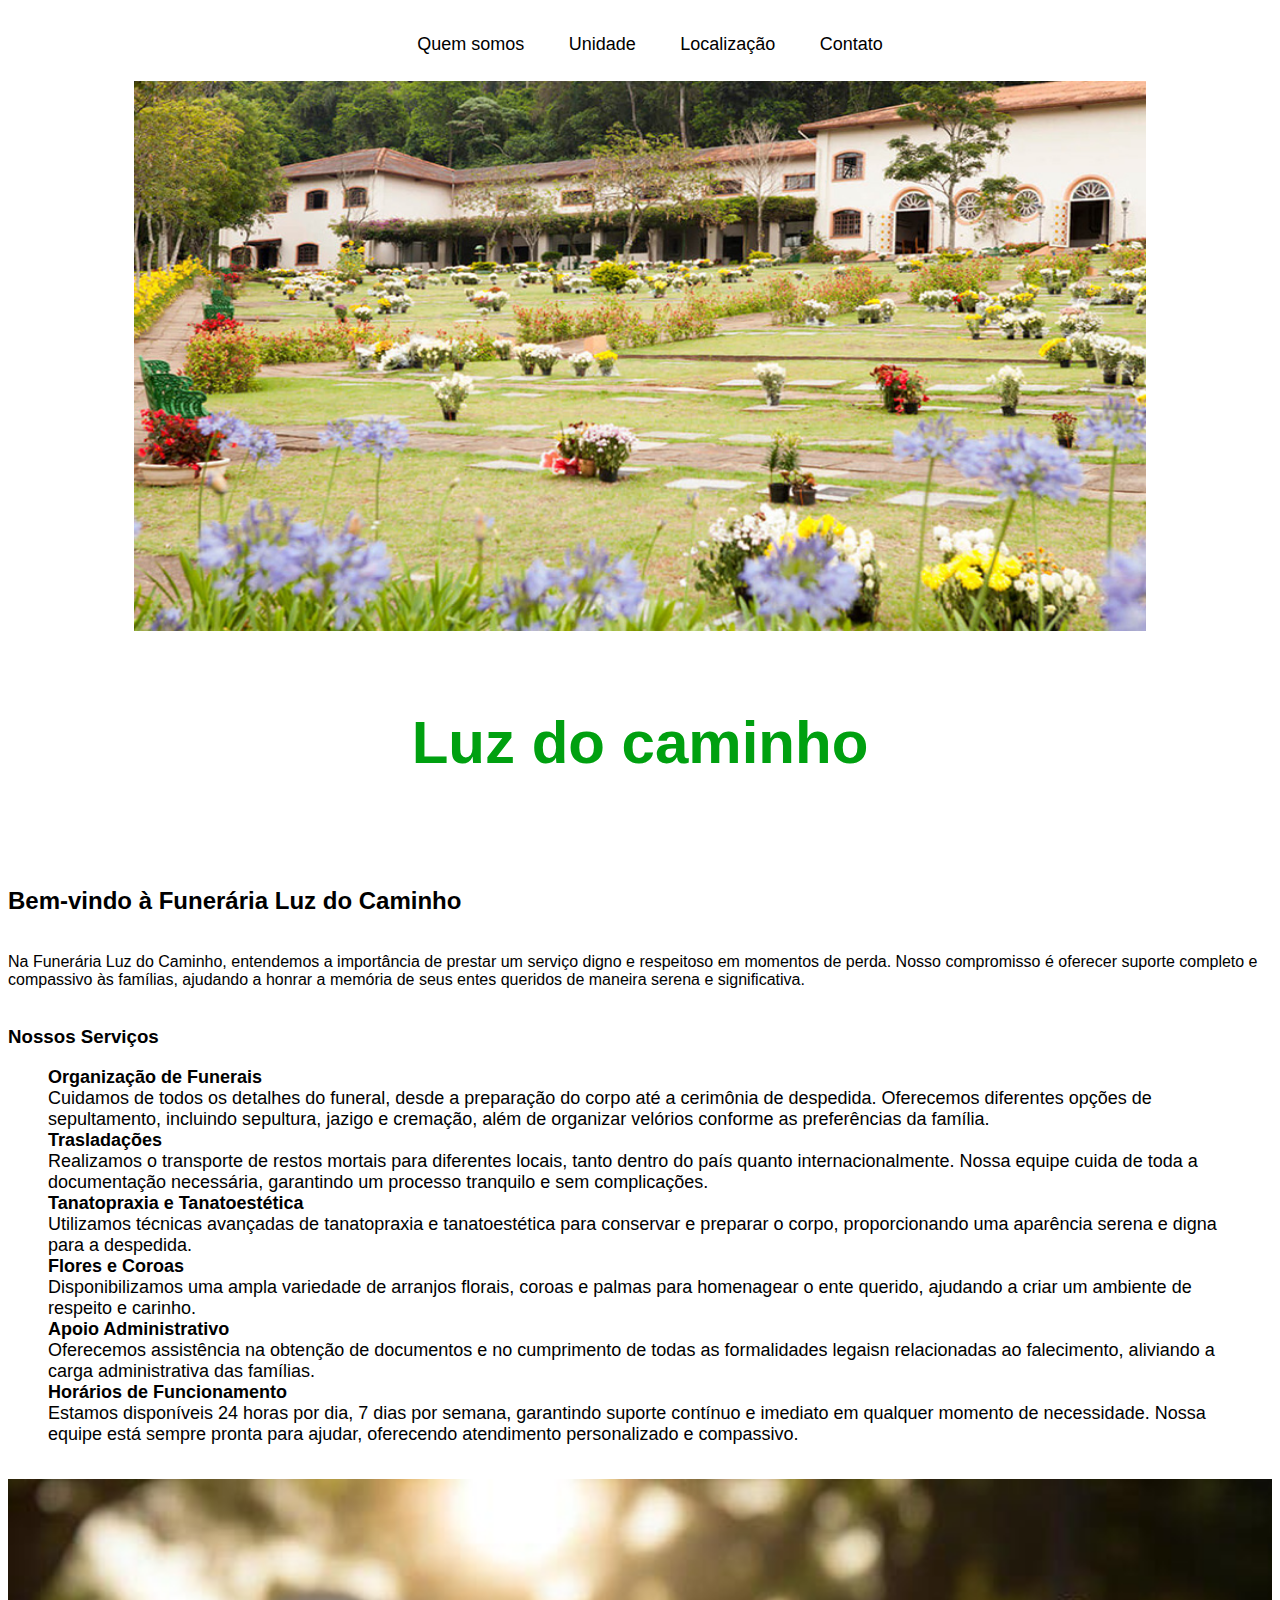
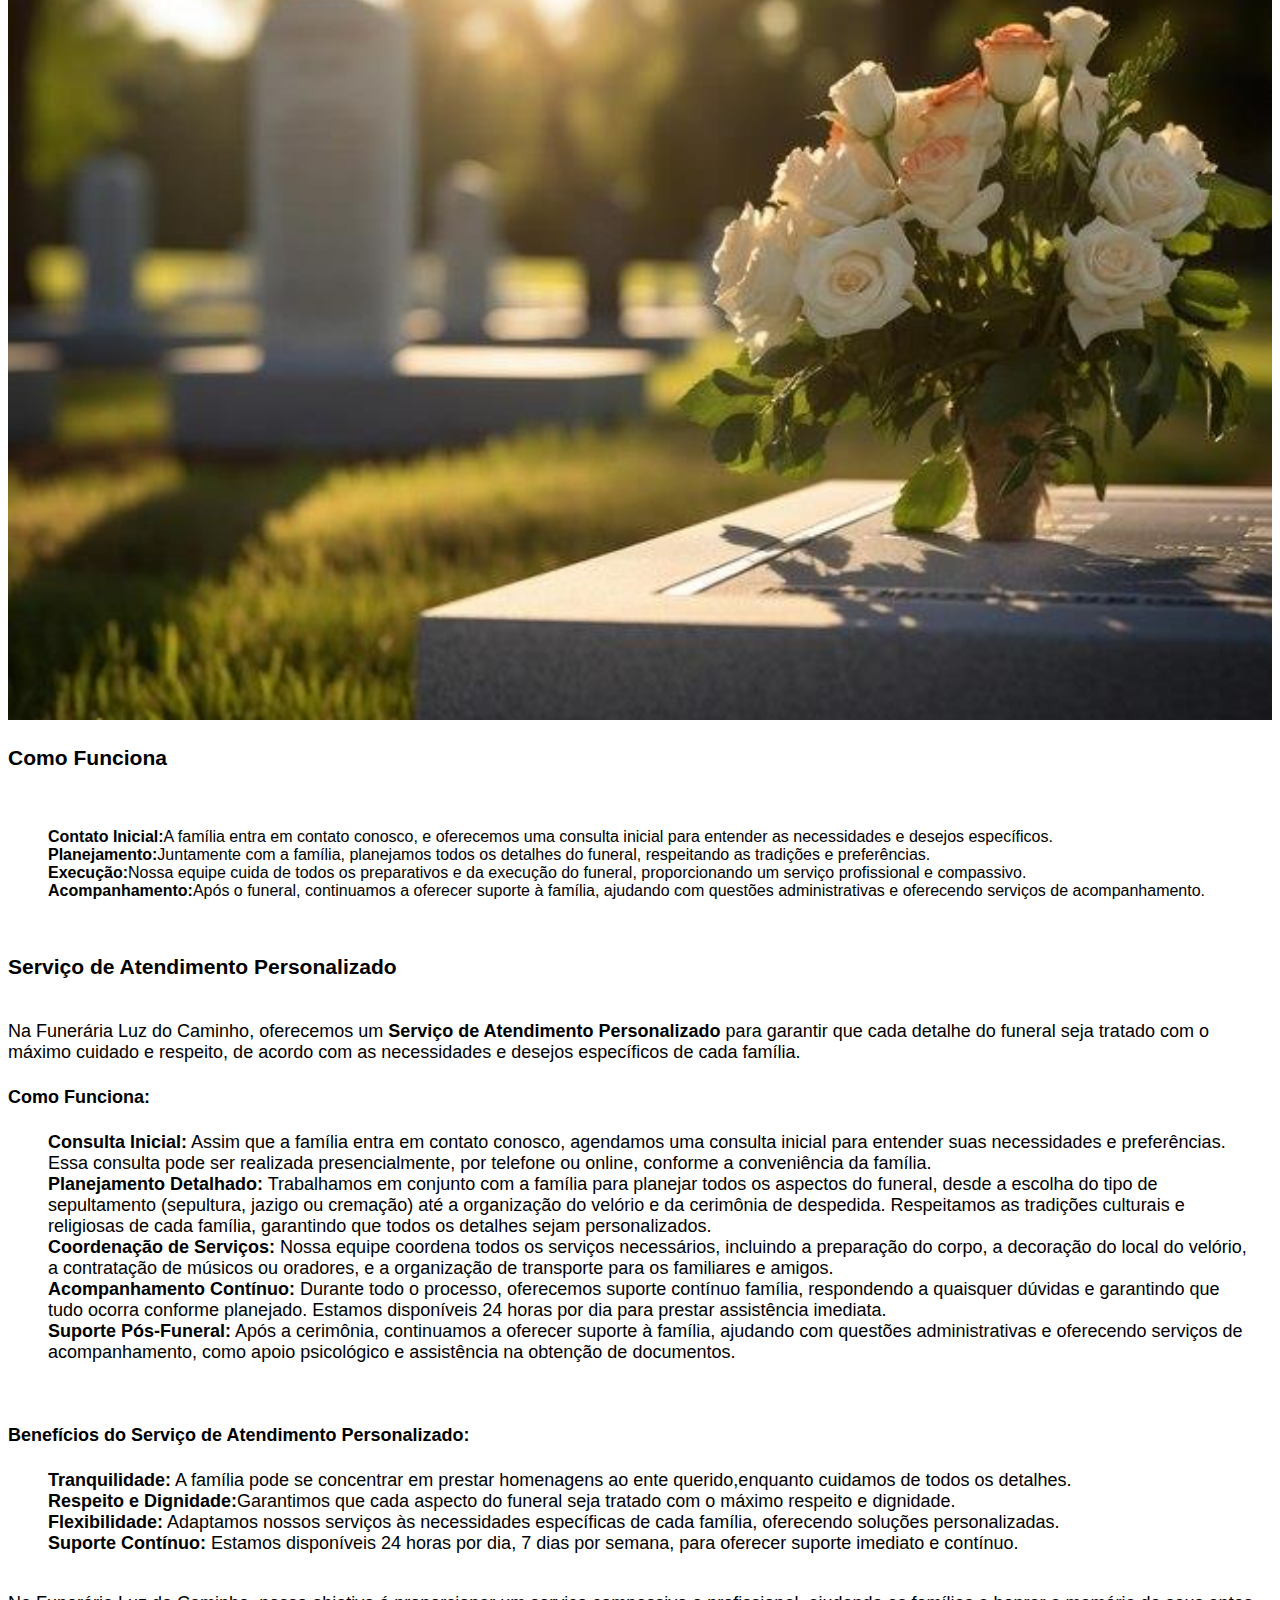
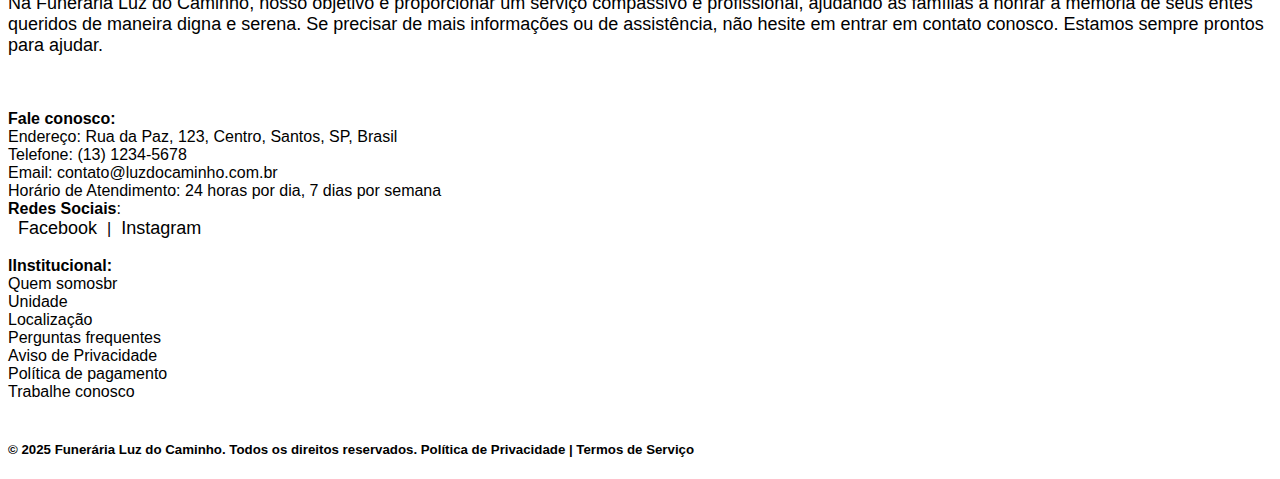
==== commit fedcdf03: "imagens adicionadas" ====
--- a/index.html
+++ b/index.html
@@ -9,116 +9,166 @@
 </head>
 
 <body>
-    <header>
-        <nav class="menu">
-          
-           <ul>
-            <li><a href="/QuemSomos/Index.html">Quem somos</a> </li>
-            <li><a href="#">Unidade</a> </li>
-            <li><a href="#">Localização</a></li>
-            <li><a href="#">Contato</a></li> 
+    <div class="tamanho">
+        <header>
+            <nav class="menu">
 
-           </ul>
-        </nav>
-    </header>
-    <div id="img"><img src="./imagens/imagen 1.jpg" alt=""></div>
-    <main>
-        <div id="Titulo">
-            <h1>Luz do Caminho</h1>
+                <ul>
+                    <li><a href="#">Quem somos</a> </li>
+                    <li><a href="#">Unidade</a> </li>
+                    <li><a href="#">Localização</a></li>
+                    <li><a href="#">Contato</a></li>
+
+                </ul>
+            </nav>
+        </header>
+
+        <div id="divimg">
+            <img class="banner" src="./imagens/imagen 1.jpg" alt="">
         </div>
+        <main>
+            <div id="Titulo">
+                <h1 class="Luzdocaminho">Luz do caminho</h1>
+            </div>
+            <br>
+
+            <div id="introducao">
+                <h2> Bem-vindo à Funerária Luz do Caminho</h2><br>
+                Na Funerária Luz do Caminho, entendemos a importância de prestar um serviço digno e respeitoso em
+                momentos
+                de perda. Nosso compromisso é oferecer suporte completo e compassivo às famílias, ajudando a honrar a
+                memória de seus entes queridos de maneira serena e significativa.
+            </div> <br>
+
+            <div id="nossosserviços">
+                <h3>Nossos Serviços</h3>
+            </div>
+
+            <ul>
+                <div class="serviços">
+
+                    <li><strong>Organização de Funerais</strong> <br> Cuidamos de todos os detalhes do funeral, desde a
+                        preparação do corpo até a cerimônia de despedida. Oferecemos diferentes opções de sepultamento,
+                        incluindo sepultura, jazigo e cremação, além de organizar velórios conforme as preferências da
+                        família.
+                    </li><br>
+                    <li><strong>Trasladações</strong>
+                        <div>Realizamos o transporte de restos mortais para diferentes locais, tanto dentro do país
+                            quanto internacionalmente. Nossa equipe cuida de toda a documentação necessária, garantindo um
+                            processo tranquilo e sem complicações.</div>
+                    </li><br>
+                    <li><strong>Tanatopraxia e Tanatoestética</strong><br>Utilizamos técnicas avançadas de tanatopraxia
+                        e tanatoestética para conservar e preparar o corpo, proporcionando uma aparência serena e digna
+                        para a despedida.
+                    </li><br>
+                    <li><strong>Flores e Coroas</strong><br>Disponibilizamos uma ampla variedade de arranjos florais,
+                        coroas e palmas para homenagear o ente querido, ajudando a criar um ambiente de respeito e carinho.
+                    </li>
+                    <br>
+                    <li><strong>Apoio Administrativo</strong>
+                        <div>Oferecemos assistência na obtenção de documentos e no cumprimento de todas as formalidades
+                            legaisn relacionadas ao falecimento, aliviando a carga administrativa das famílias.
+                        </div>
+                    </li><br>
+                    <li><strong>Horários de Funcionamento</strong>
+                        <div>Estamos disponíveis 24 horas por dia, 7 dias por semana, garantindo suporte contínuo e
+                            imediato em qualquer momento de necessidade. Nossa equipe está sempre pronta para ajudar, oferecendo
+                            atendimento personalizado e compassivo.
+                        </div>
+                    </li>
+                </div>
+            </ul><br>
+
+            <div id="florbrancas"><img class="flor" src="./imagens/floresbrancas.jfif" alt=""></div>
+
+            <div id="Comofunciona">
+                <h3>Como Funciona</h3><br>
+            </div>
+            <div class="funcionanmento">
+                <ol>
+                    <li><strong>Contato Inicial:</strong>A família entra em contato conosco, e oferecemos uma consulta
+                        inicial
+                        para entender as necessidades e desejos específicos.</li><br>
+                    <li><strong>Planejamento:</strong>Juntamente com a família, planejamos todos os detalhes do funeral,
+                        respeitando as tradições e preferências.</li><br>
+                    <li><strong>Execução:</strong>Nossa equipe cuida de todos os preparativos e da execução do funeral,
+                        proporcionando um serviço profissional e compassivo.</li><br>
+                    <li><strong>Acompanhamento:</strong>Após o funeral, continuamos a oferecer suporte à família,
+                        ajudando com
+                        questões administrativas e oferecendo serviços de acompanhamento.</li>
+                </ol><br>
+            </div>
+
+            <div id="serviçodeatendimento"> <h3>Serviço de Atendimento Personalizado</h3><br> 
+                Na Funerária Luz do Caminho, oferecemos um <strong>Serviço de Atendimento Personalizado</strong> para
+                garantir
+                que cada detalhe do funeral seja tratado com o máximo cuidado e respeito, de acordo com as necessidades
+                e
+                desejos específicos de cada família. <br>
+            
+                <h4>Como Funciona:</h4>
+                <ol>
+                    <li><strong>Consulta Inicial:</strong> Assim que a família entra em contato conosco, agendamos uma
+                        consulta inicial para entender suas necessidades e preferências. Essa consulta pode ser realizada
+                        presencialmente, por telefone ou online, conforme a conveniência da família.
+                    </li>
+                    <li><strong>Planejamento Detalhado:</strong> Trabalhamos em conjunto com a família para planejar todos os aspectos do funeral, desde a escolha do tipo de sepultamento (sepultura, jazigo ou cremação) até a organização do velório e da cerimônia de despedida. Respeitamos as tradições culturais e religiosas de cada família, garantindo que todos os detalhes sejam personalizados.</li>
+                    
+                    <li><strong>Coordenação de Serviços:</strong> Nossa equipe coordena todos os serviços necessários, incluindo a preparação do corpo, a decoração do local do velório, a contratação de músicos ou oradores, e a organização de transporte para os familiares e amigos.</li>
+                    <li><strong>Acompanhamento Contínuo:</strong>
+                        Durante todo o processo, oferecemos suporte contínuo família, respondendo a quaisquer dúvidas e garantindo que tudo ocorra conforme planejado. Estamos
+                        disponíveis 24 horas por dia para prestar assistência imediata.
+                    </li>
+                    <li><strong>Suporte Pós-Funeral:</strong> Após a cerimônia, continuamos a oferecer suporte à família,
+                        ajudando com questões administrativas e oferecendo serviços de acompanhamento, como apoio
+                        psicológico e assistência na obtenção de documentos.
+                    </li>
+                </ol><br>
+                <h4>Benefícios do Serviço de Atendimento Personalizado:</h4>
+                <ul>
+                    <li><strong>Tranquilidade:</strong> A família pode se concentrar em prestar homenagens ao ente
+                        querido,enquanto cuidamos de todos os detalhes.</li>
+                    <li><strong> Respeito e Dignidade:</strong>Garantimos que cada aspecto do funeral seja tratado com o
+                        máximo respeito e dignidade.</li>
+                    <li><strong>Flexibilidade:</strong> Adaptamos nossos serviços às necessidades específicas de cada
+                        família, oferecendo soluções personalizadas.</li>
+                    <li><strong>Suporte Contínuo:</strong> Estamos disponíveis 24 horas por dia, 7 dias por semana, para
+                        oferecer suporte imediato e contínuo.</li>
+                </ul><br>
+                Na Funerária Luz do Caminho, nosso objetivo é proporcionar um serviço compassivo e profissional,
+                ajudando as
+                famílias a honrar a memória de seus entes queridos de maneira digna e serena. Se precisar de mais
+                informações ou
+                de assistência, não hesite em entrar em contato conosco. Estamos sempre prontos para ajudar.
+            </div>
+
+        </main><br><br>
+
         <br>
-        <h2> Bem-vindo à Funerária Luz do Caminho</h2><br>
-        <div>Na Funerária Luz do Caminho, entendemos a importância de prestar um serviço digno e respeitoso em momentos
-            de perda. Nosso compromisso é oferecer suporte completo e compassivo às famílias, ajudando a honrar a
-            memória de seus entes queridos de maneira serena e significativa.</div>
-        <h3>Nossos Serviços</h3>
-        <ul>
-            <li><strong>Organização de Funerais</strong> <br> Cuidamos de todos os detalhes do funeral, desde a
-                preparação do corpo até a cerimônia de despedida. Oferecemos diferentes opções de sepultamento,
-                incluindo sepultura, jazigo e cremação, além de organizar velórios conforme as preferências da família.
-            </li><br>
-            <li><strong>Trasladações</strong>
-                <div>Realizamos o transporte de restos mortais para diferentes locais, tanto dentro do país quanto
-                    internacionalmente. Nossa equipe cuida de toda a documentação necessária, garantindo um processo
-                    tranquilo e sem complicações.</div>
-            </li><br>
-            <li><strong>Tanatopraxia e Tanatoestética</strong><br>Utilizamos técnicas avançadas de tanatopraxia e
-                tanatoestética para conservar e preparar o corpo, proporcionando uma aparência serena e digna para a
-                despedida.</li><br>
-            <li><strong>Flores e Coroas</strong><br>Disponibilizamos uma ampla variedade de arranjos florais, coroas e
-                palmas para homenagear o ente querido, ajudando a criar um ambiente de respeito e carinho.</li><br>
-            <li><strong>Apoio Administrativo</strong>
-                <div>Oferecemos assistência na obtenção de documentos e no cumprimento de todas as formalidades legais
-                    relacionadas ao falecimento, aliviando a carga administrativa das famílias.</div>
-            </li><br>
-            <li><strong>Horários de Funcionamento</strong>
-                <div>Estamos disponíveis 24 horas por dia, 7 dias por semana, garantindo suporte contínuo e imediato em
-                    qualquer momento de necessidade. Nossa equipe está sempre pronta para ajudar, oferecendo atendimento
-                    personalizado e compassivo.</div>
-            </li>
-        </ul><br>
-
-        <img src="" alt="">
-        <h3>Como Funciona</h3><br>
-        <ol>
-            <li><strong>Contato Inicial:</strong>A família entra em contato conosco, e oferecemos uma consulta inicial
-                para entender as necessidades e desejos específicos.</li><br>
-            <li><strong>Planejamento:</strong>Juntamente com a família, planejamos todos os detalhes do funeral,
-                respeitando as tradições e preferências.</li><br>
-            <li><strong>Execução:</strong>Nossa equipe cuida de todos os preparativos e da execução do funeral,
-                proporcionando um serviço profissional e compassivo.</li><br>
-            <li><strong>Acompanhamento:</strong>Após o funeral, continuamos a oferecer suporte à família, ajudando com
-                questões administrativas e oferecendo serviços de acompanhamento.</li>
-        </ol><br>
-        <h3>Serviço de Atendimento Personalizado</h3><br>
-        Na Funerária Luz do Caminho, oferecemos um <strong>Serviço de Atendimento Personalizado</strong> para garantir que cada detalhe do funeral seja tratado com o máximo cuidado e respeito, de acordo com as necessidades e desejos específicos de cada família. <br>
-        <h4>Como Funciona:</h4>
-        <ol>
-            <li><strong>Consulta Inicial:</strong>Assim que a família entra em contato conosco, agendamos uma consulta inicial para entender suas necessidades e preferências. Essa consulta pode ser realizada presencialmente, por telefone ou online, conforme a conveniência da família.</li>
-            <li><strong>Planejamento Detalhado:</strong></li>
-            <li><strong>Coordenação de Serviços:</strong></li>
-            <li><strong>Acompanhamento Contínuo:</strong>Durante todo o processo, oferecemos suporte contínuo à família, respondendo a quaisquer dúvidas e garantindo que tudo ocorra conforme planejado. Estamos disponíveis 24 horas por dia para prestar assistência imediata.</li>
-            <li><strong>Suporte Pós-Funeral:</strong>Após a cerimônia, continuamos a oferecer suporte à família, ajudando com questões administrativas e oferecendo serviços de acompanhamento, como apoio psicológico e assistência na obtenção de documentos.</li>
-
-        </ol><br>
-        <h4>Benefícios do Serviço de Atendimento Personalizado:</h4>
-        <ul>
-            <li><strong>Tranquilidade:</strong> A família pode se concentrar em prestar homenagens ao ente querido, enquanto cuidamos de todos os detalhes.</li>
-            <li><strong> Respeito e Dignidade:</strong>Garantimos que cada aspecto do funeral seja tratado com o máximo respeito e dignidade.</li>
-            <li><strong>Flexibilidade:</strong> Adaptamos nossos serviços às necessidades específicas de cada família, oferecendo soluções personalizadas.</li>
-            <li><strong>Suporte Contínuo:</strong> Estamos disponíveis 24 horas por dia, 7 dias por semana, para oferecer suporte imediato e contínuo.</li>
-        </ul><br>
-     Na Funerária Luz do Caminho, nosso objetivo é proporcionar um serviço compassivo e profissional, ajudando as famílias a honrar a memória de seus entes queridos de maneira digna e serena. Se precisar de mais informações ou de assistência, não hesite em entrar em contato conosco. Estamos sempre prontos para ajudar.
-
-
-
-
-
-
-    </main><br><br>
-
-    <br>
-    <strong>Fale conosco:</strong>
- <div>Endereço: Rua da Paz, 123, Centro, Santos, SP, Brasil <br>
-   Telefone: (13) 1234-5678 <br>
-    Email: contato@luzdocaminho.com.br <br>
-    Horário de Atendimento: 24 horas por dia, 7 dias por semana <br>
-    <strong>Redes Sociais</strong>: <br>
-    <a href="">Facebook</a>|<a href="">Instagram </a></div> <br>
-   <div><strong>lInstitucional:</strong> <br>
-    Quem somosbr <br>
-    Unidade <br>
-    Localização <br>
-    Perguntas frequentes <br>
-    Aviso de Privacidade <br>
-    Política de pagamento <br>
-    Trabalhe conosco <br>
-   </div> <br>
-<div>
-    <footer>
-        <h5>© 2025 Funerária Luz do Caminho. Todos os direitos reservados.
-        Política de Privacidade | Termos de Serviço</h5>
-    </footer></div>
+        <strong>Fale conosco:</strong>
+        <div>Endereço: Rua da Paz, 123, Centro, Santos, SP, Brasil <br>
+            Telefone: (13) 1234-5678 <br>
+            Email: contato@luzdocaminho.com.br <br>
+            Horário de Atendimento: 24 horas por dia, 7 dias por semana <br>
+            <strong>Redes Sociais</strong>: <br>
+            <a href="">Facebook</a>|<a href="">Instagram </a>
+        </div> <br>
+        <div><strong>lInstitucional:</strong> <br>
+            Quem somosbr <br>
+            Unidade <br>
+            Localização <br>
+            Perguntas frequentes <br>
+            Aviso de Privacidade <br>
+            Política de pagamento <br>
+            Trabalhe conosco <br>
+        </div> <br>
+        <div>
+            <footer>
+                <h5>© 2025 Funerária Luz do Caminho. Todos os direitos reservados.
+                    Política de Privacidade | Termos de Serviço</h5>
+            </footer>
+        </div>
+    </div>
 
 
 
--- a/Style.css/Style.css
+++ b/Style.css/Style.css
@@ -46,7 +46,6 @@
     margin-top: 10px;
     margin-right: 150%;
     display: block;
-    /* object-fit: fill; */
     margin: auto;
 }
 
@@ -70,9 +69,11 @@
 
 .introducao{
     font-size: 18px;
-    text-align: 100%;
-
-}
+    text-align: center;
+    justify-content: center;
+    align-items: center;
+    ler
+}    
 
 #nossosseviços{
     font-size: 18px;
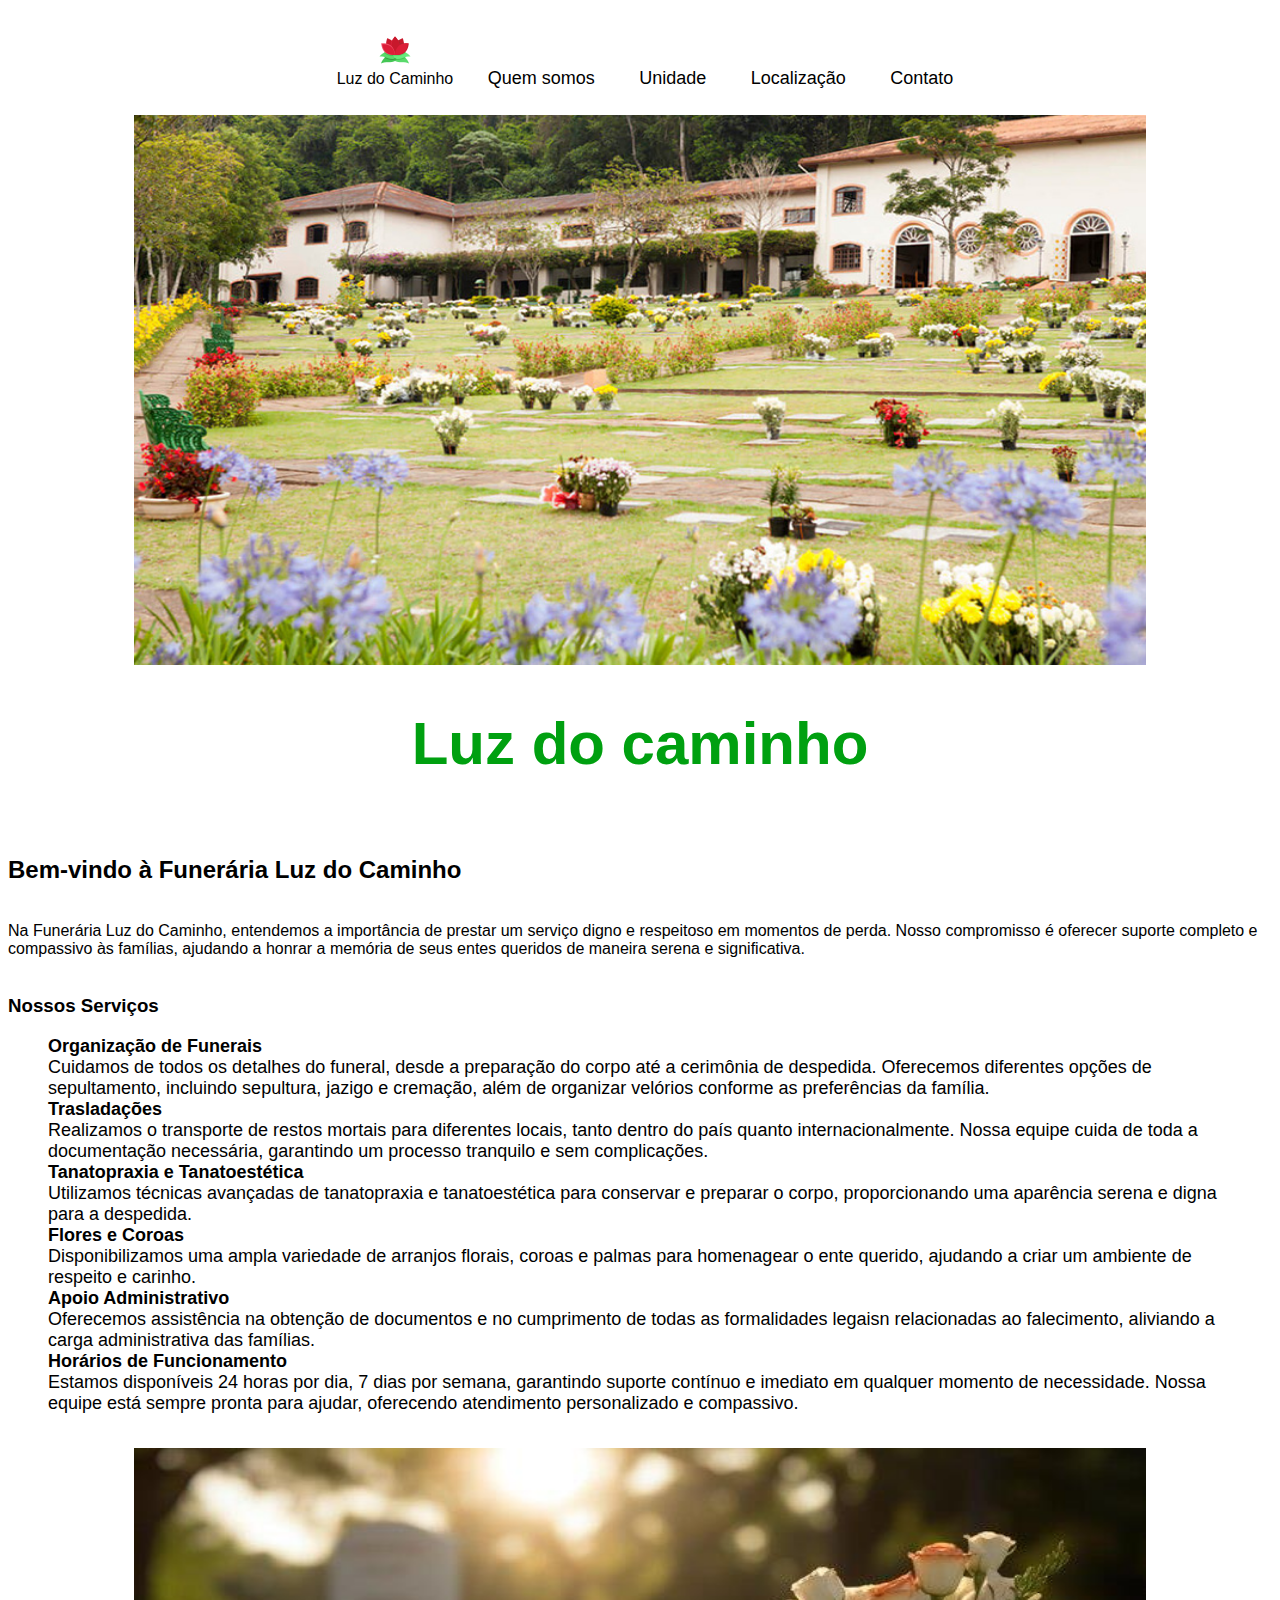
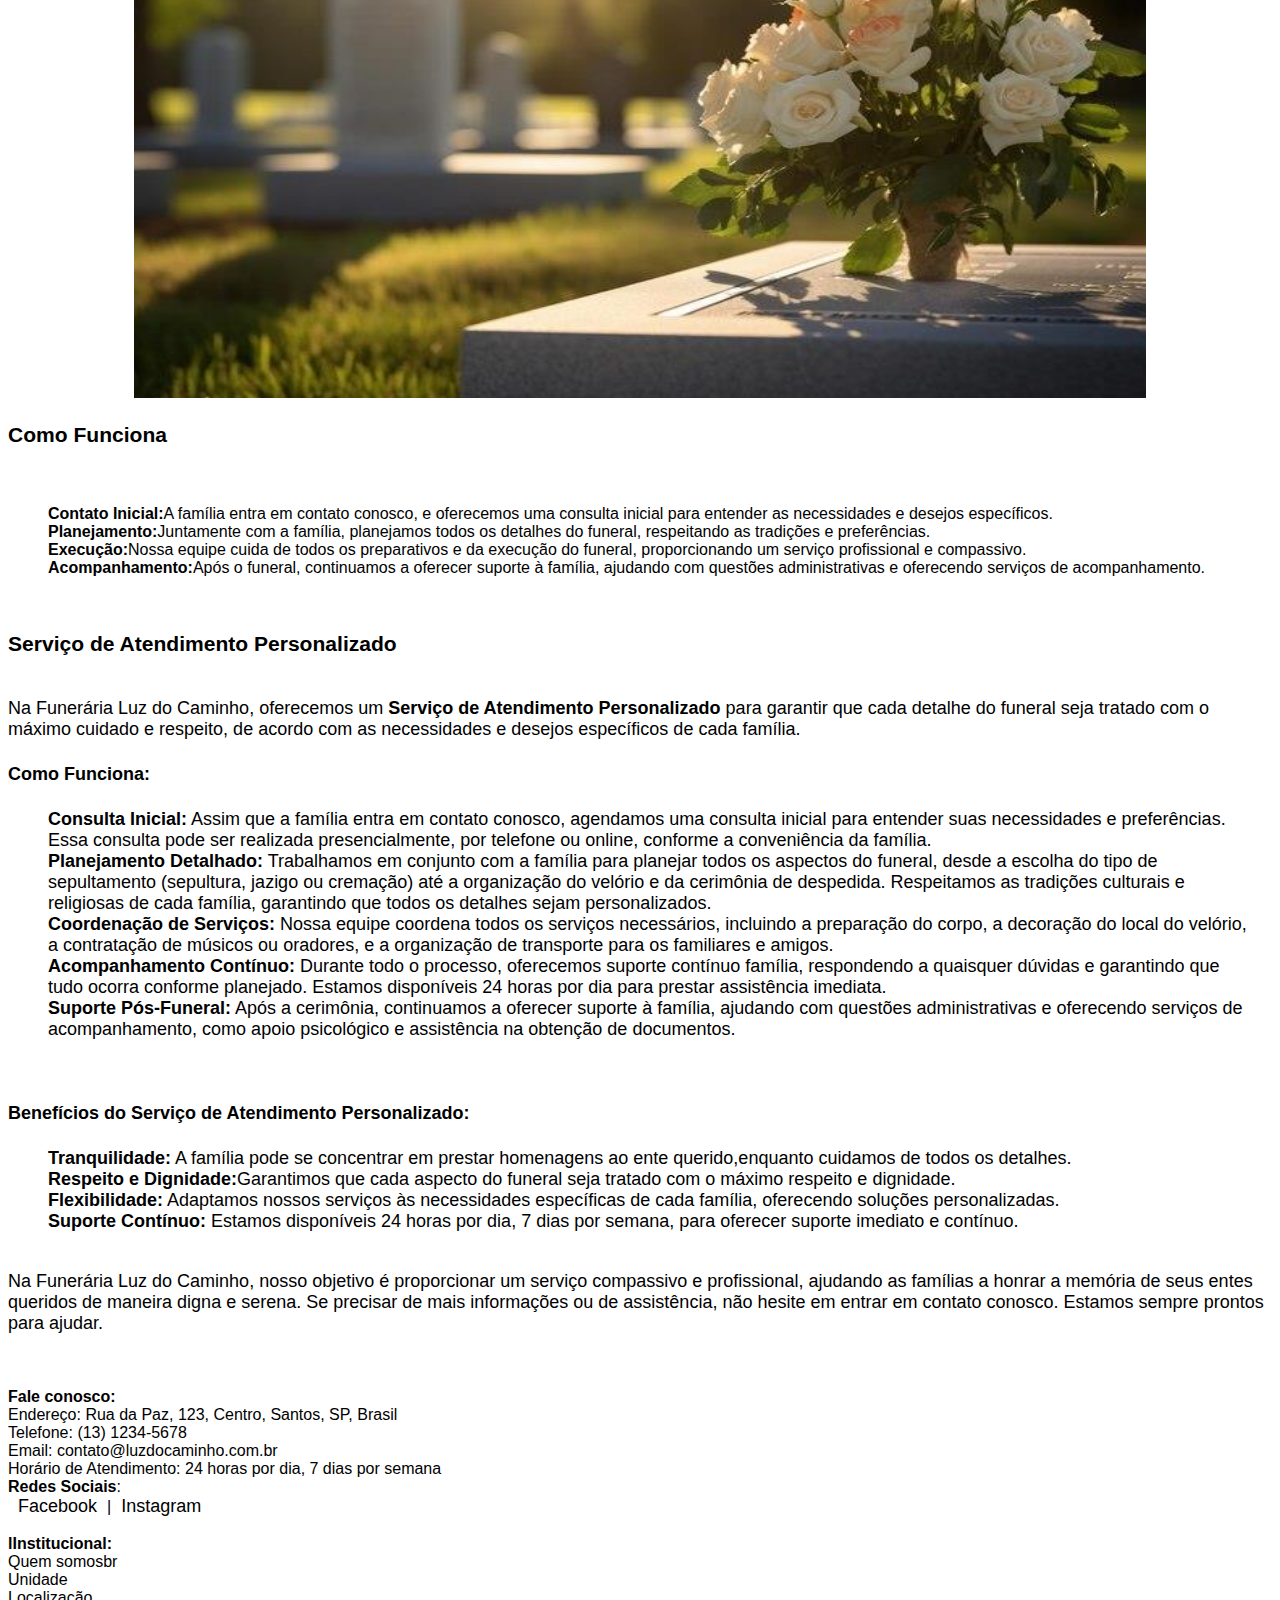
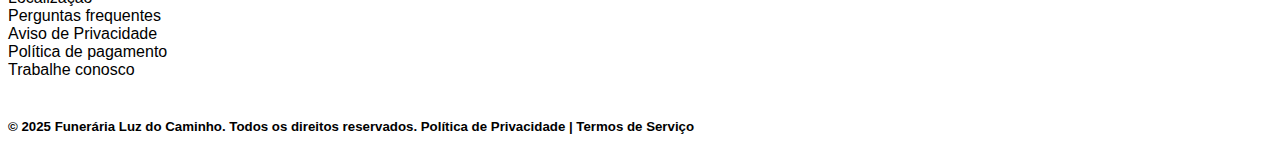
==== commit bc3e0120: "flor de lotus add" ====
--- a/index.html
+++ b/index.html
@@ -14,7 +14,8 @@
             <nav class="menu">
 
                 <ul>
-                    <li><a href="#">Quem somos</a> </li>
+                    <li><img src="imagens/flor-de-lotus (1).png" alt=""> <div class="lotus">Luz do Caminho </div></li>
+                    <li><a href="/QuemSomos/Index.html">Quem somos</a> </li>
                     <li><a href="#">Unidade</a> </li>
                     <li><a href="#">Localização</a></li>
                     <li><a href="#">Contato</a></li>
--- a/Style.css/Style.css
+++ b/Style.css/Style.css
@@ -1,13 +1,15 @@
 #Titulo {
     color: rgb(0, 160, 16);
     font-size: 30px;
-padding: 1%;
-    
+
 }
 
+
 .Luzdocaminho{
-    margin:60px;
+    
     text-align: center;
+    justify-content: center;
+    align-items: center;
 }
 
 body {
@@ -47,6 +49,8 @@
     margin-right: 150%;
     display: block;
     margin: auto;
+    justify-content: center;
+    align-items: center;
 }
 
 .banner {
@@ -57,42 +61,61 @@
 
 .flor{
     width: 100%;
-    height: auto;
-    margin: auto;
+    height: 550px;
+   
     
 }
 #florbrancas{
-    height: 100%;
+    width: 80%;
+    height: 100px;
+    height: 50%;
+    margin-top: 10px;
+    margin-right: 150%;
     display: block;
     margin: auto;
-}  
+    justify-content: center;
+    align-items: center;
+}
 
 .introducao{
     font-size: 18px;
+    width: 100%;
+    height: 2000px;
     text-align: center;
     justify-content: center;
     align-items: center;
-    ler
-}    
+}
+  
 
 #nossosseviços{
     font-size: 18px;
-    text-align: center;
+    justify-content: center;
+    align-items: center;
 }
 
 .serviços{
     font-size: 18px;
+    justify-content: center;
+    align-items: center;
 }
+
 
 #Comofunciona{
     font-size: 18px;
+    justify-content: center;
+    align-items: center;
 }
+
 
 #funcionamento{
     font-size: 18px;
+    justify-content: center;
+    align-items: center;
 }
+
 
 #serviçodeatendimento{
     font-size: 18px;
     justify-content: center;
-}+    align-items: center;
+}
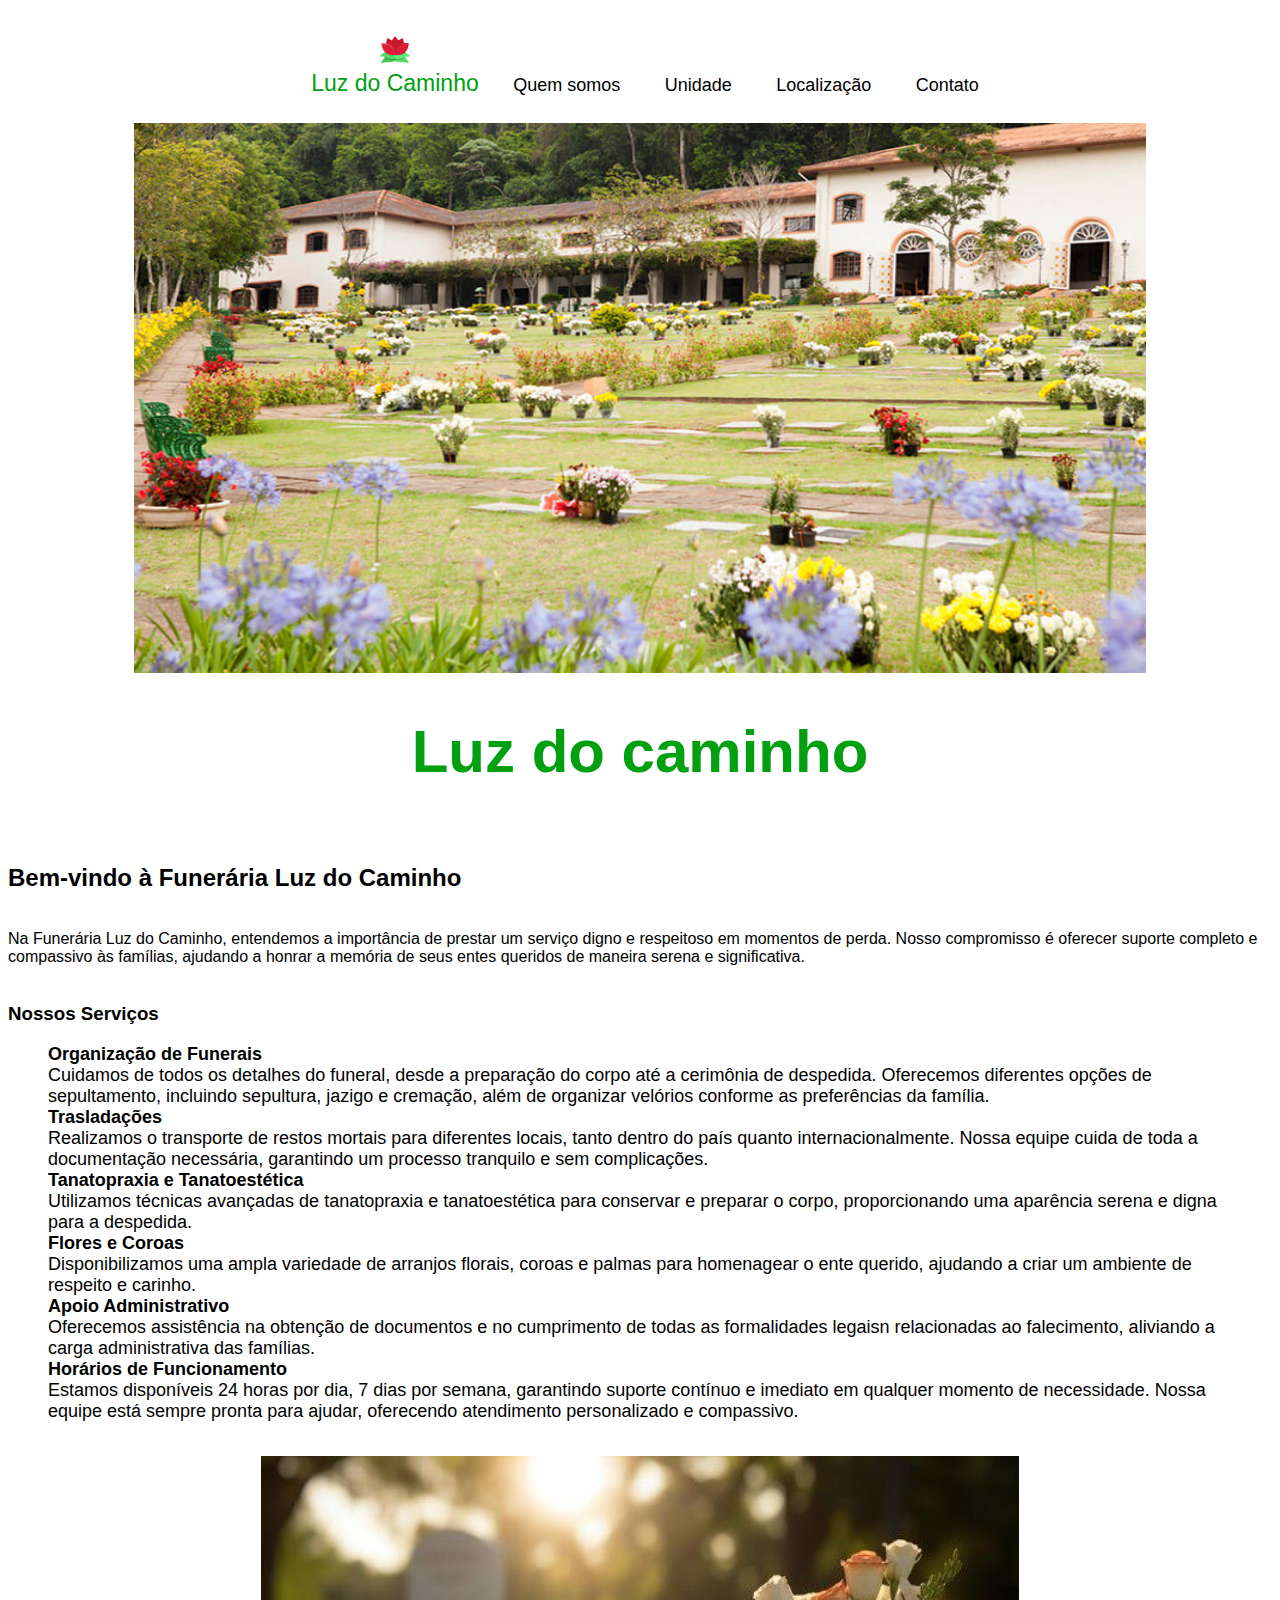
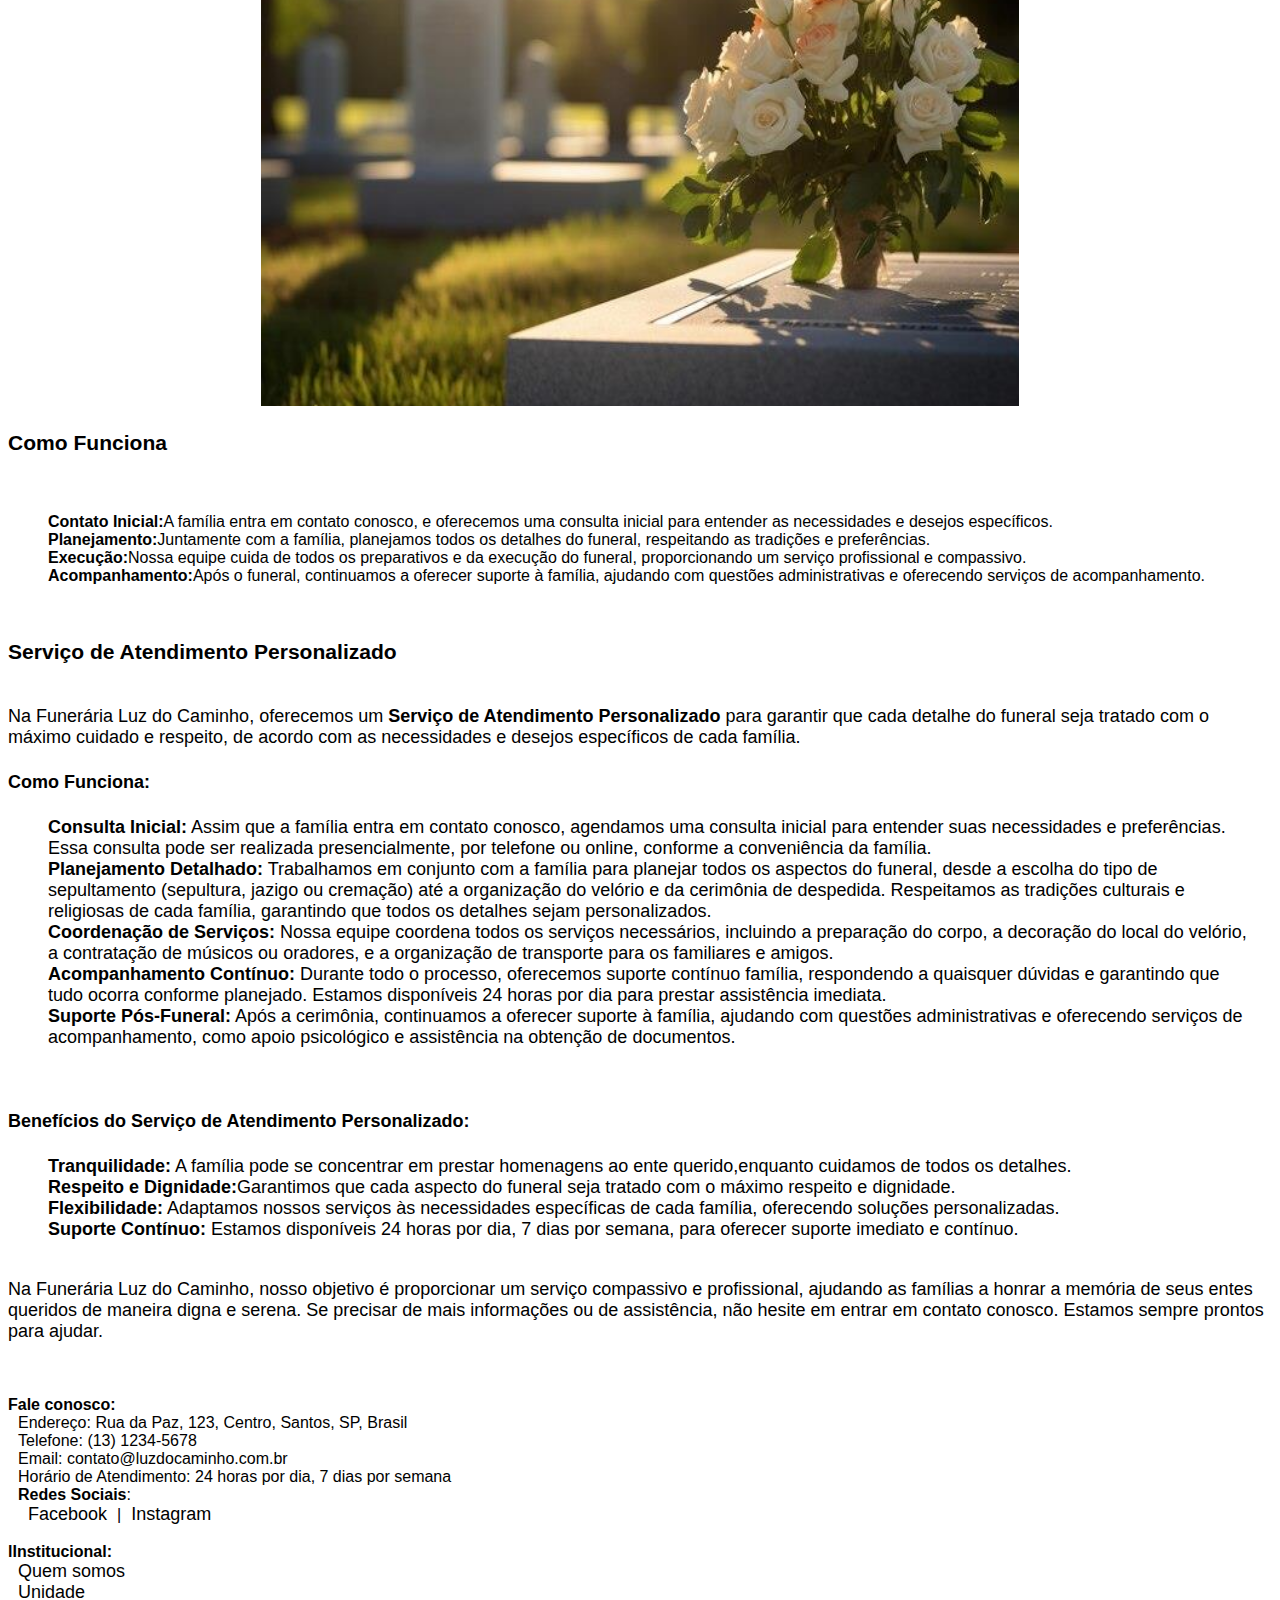
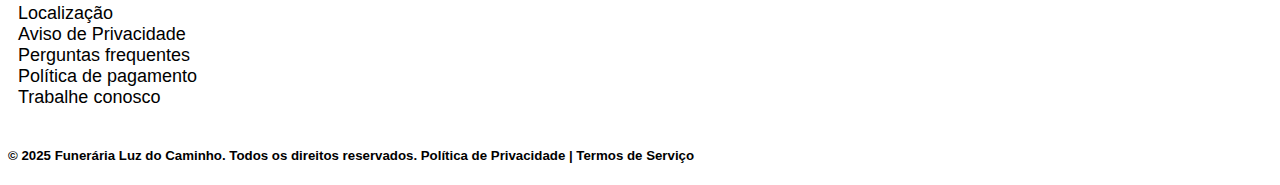
==== commit c9297d3c: "csss" ====
--- a/index.html
+++ b/index.html
@@ -14,7 +14,9 @@
             <nav class="menu">
 
                 <ul>
-                    <li><img src="imagens/flor-de-lotus (1).png" alt=""> <div class="lotus">Luz do Caminho </div></li>
+                    <li><img src="imagens/flor-de-lotus (1).png" alt="">
+                        <div class="lotus">Luz do Caminho </div>
+                    </li>
                     <li><a href="/QuemSomos/Index.html">Quem somos</a> </li>
                     <li><a href="#">Unidade</a> </li>
                     <li><a href="#">Localização</a></li>
@@ -55,7 +57,8 @@
                     </li><br>
                     <li><strong>Trasladações</strong>
                         <div>Realizamos o transporte de restos mortais para diferentes locais, tanto dentro do país
-                            quanto internacionalmente. Nossa equipe cuida de toda a documentação necessária, garantindo um
+                            quanto internacionalmente. Nossa equipe cuida de toda a documentação necessária, garantindo
+                            um
                             processo tranquilo e sem complicações.</div>
                     </li><br>
                     <li><strong>Tanatopraxia e Tanatoestética</strong><br>Utilizamos técnicas avançadas de tanatopraxia
@@ -63,7 +66,8 @@
                         para a despedida.
                     </li><br>
                     <li><strong>Flores e Coroas</strong><br>Disponibilizamos uma ampla variedade de arranjos florais,
-                        coroas e palmas para homenagear o ente querido, ajudando a criar um ambiente de respeito e carinho.
+                        coroas e palmas para homenagear o ente querido, ajudando a criar um ambiente de respeito e
+                        carinho.
                     </li>
                     <br>
                     <li><strong>Apoio Administrativo</strong>
@@ -73,7 +77,8 @@
                     </li><br>
                     <li><strong>Horários de Funcionamento</strong>
                         <div>Estamos disponíveis 24 horas por dia, 7 dias por semana, garantindo suporte contínuo e
-                            imediato em qualquer momento de necessidade. Nossa equipe está sempre pronta para ajudar, oferecendo
+                            imediato em qualquer momento de necessidade. Nossa equipe está sempre pronta para ajudar,
+                            oferecendo
                             atendimento personalizado e compassivo.
                         </div>
                     </li>
@@ -100,27 +105,37 @@
                 </ol><br>
             </div>
 
-            <div id="serviçodeatendimento"> <h3>Serviço de Atendimento Personalizado</h3><br> 
+            <div id="serviçodeatendimento">
+                <h3>Serviço de Atendimento Personalizado</h3><br>
                 Na Funerária Luz do Caminho, oferecemos um <strong>Serviço de Atendimento Personalizado</strong> para
                 garantir
                 que cada detalhe do funeral seja tratado com o máximo cuidado e respeito, de acordo com as necessidades
                 e
                 desejos específicos de cada família. <br>
-            
+
                 <h4>Como Funciona:</h4>
                 <ol>
                     <li><strong>Consulta Inicial:</strong> Assim que a família entra em contato conosco, agendamos uma
-                        consulta inicial para entender suas necessidades e preferências. Essa consulta pode ser realizada
+                        consulta inicial para entender suas necessidades e preferências. Essa consulta pode ser
+                        realizada
                         presencialmente, por telefone ou online, conforme a conveniência da família.
                     </li>
-                    <li><strong>Planejamento Detalhado:</strong> Trabalhamos em conjunto com a família para planejar todos os aspectos do funeral, desde a escolha do tipo de sepultamento (sepultura, jazigo ou cremação) até a organização do velório e da cerimônia de despedida. Respeitamos as tradições culturais e religiosas de cada família, garantindo que todos os detalhes sejam personalizados.</li>
-                    
-                    <li><strong>Coordenação de Serviços:</strong> Nossa equipe coordena todos os serviços necessários, incluindo a preparação do corpo, a decoração do local do velório, a contratação de músicos ou oradores, e a organização de transporte para os familiares e amigos.</li>
+                    <li><strong>Planejamento Detalhado:</strong> Trabalhamos em conjunto com a família para planejar
+                        todos os aspectos do funeral, desde a escolha do tipo de sepultamento (sepultura, jazigo ou
+                        cremação) até a organização do velório e da cerimônia de despedida. Respeitamos as tradições
+                        culturais e religiosas de cada família, garantindo que todos os detalhes sejam personalizados.
+                    </li>
+
+                    <li><strong>Coordenação de Serviços:</strong> Nossa equipe coordena todos os serviços necessários,
+                        incluindo a preparação do corpo, a decoração do local do velório, a contratação de músicos ou
+                        oradores, e a organização de transporte para os familiares e amigos.</li>
                     <li><strong>Acompanhamento Contínuo:</strong>
-                        Durante todo o processo, oferecemos suporte contínuo família, respondendo a quaisquer dúvidas e garantindo que tudo ocorra conforme planejado. Estamos
+                        Durante todo o processo, oferecemos suporte contínuo família, respondendo a quaisquer dúvidas e
+                        garantindo que tudo ocorra conforme planejado. Estamos
                         disponíveis 24 horas por dia para prestar assistência imediata.
                     </li>
-                    <li><strong>Suporte Pós-Funeral:</strong> Após a cerimônia, continuamos a oferecer suporte à família,
+                    <li><strong>Suporte Pós-Funeral:</strong> Após a cerimônia, continuamos a oferecer suporte à
+                        família,
                         ajudando com questões administrativas e oferecendo serviços de acompanhamento, como apoio
                         psicológico e assistência na obtenção de documentos.
                     </li>
@@ -147,21 +162,25 @@
 
         <br>
         <strong>Fale conosco:</strong>
-        <div>Endereço: Rua da Paz, 123, Centro, Santos, SP, Brasil <br>
-            Telefone: (13) 1234-5678 <br>
-            Email: contato@luzdocaminho.com.br <br>
-            Horário de Atendimento: 24 horas por dia, 7 dias por semana <br>
-            <strong>Redes Sociais</strong>: <br>
-            <a href="">Facebook</a>|<a href="">Instagram </a>
+        <div class="sessao1">
+            <section>Endereço: Rua da Paz, 123, Centro, Santos, SP, Brasil <br>
+                Telefone: (13) 1234-5678 <br>
+                Email: contato@luzdocaminho.com.br <br>
+                Horário de Atendimento: 24 horas por dia, 7 dias por semana <br>
+                <strong>Redes Sociais</strong>: <br>
+                <a href="">Facebook</a>|<a href="">Instagram </a>
+            </section>
         </div> <br>
-        <div><strong>lInstitucional:</strong> <br>
-            Quem somosbr <br>
-            Unidade <br>
-            Localização <br>
-            Perguntas frequentes <br>
-            Aviso de Privacidade <br>
-            Política de pagamento <br>
-            Trabalhe conosco <br>
+        <div class="sessao2">
+            <section><strong>lInstitucional:</strong> <br>
+                <a href="/QuemSomos/Index.html">Quem somos</a><br>
+                <a href="">Unidade</a><br>
+                <a href="">Localização</a> <br>
+                <a href="">Aviso de Privacidade</a> <br>
+                <a href="">Perguntas frequentes </a><br>
+                <a href="">Política de pagamento</a> <br>
+                <a href="">Trabalhe conosco </a><br>
+            </section>
         </div> <br>
         <div>
             <footer>
--- a/Style.css/Style.css
+++ b/Style.css/Style.css
@@ -1,6 +1,11 @@
 #Titulo {
     color: rgb(0, 160, 16);
     font-size: 30px;
+
+}
+.lotus{
+color: rgb(0, 160, 16);
+font-size: 23px;
 
 }
 
@@ -66,7 +71,7 @@
     
 }
 #florbrancas{
-    width: 80%;
+    width: 60%;
     height: 100px;
     height: 50%;
     margin-top: 10px;
@@ -119,3 +124,15 @@
     justify-content: center;
     align-items: center;
 }
+.sessao1{
+margin-left: 10px;
+align-items: center;
+text-align: left;
+justify-content: center;
+text-align: left ;
+}
+sessao2{
+    margin-right: 20px;
+    align-items: center;
+    text-align: right;
+}
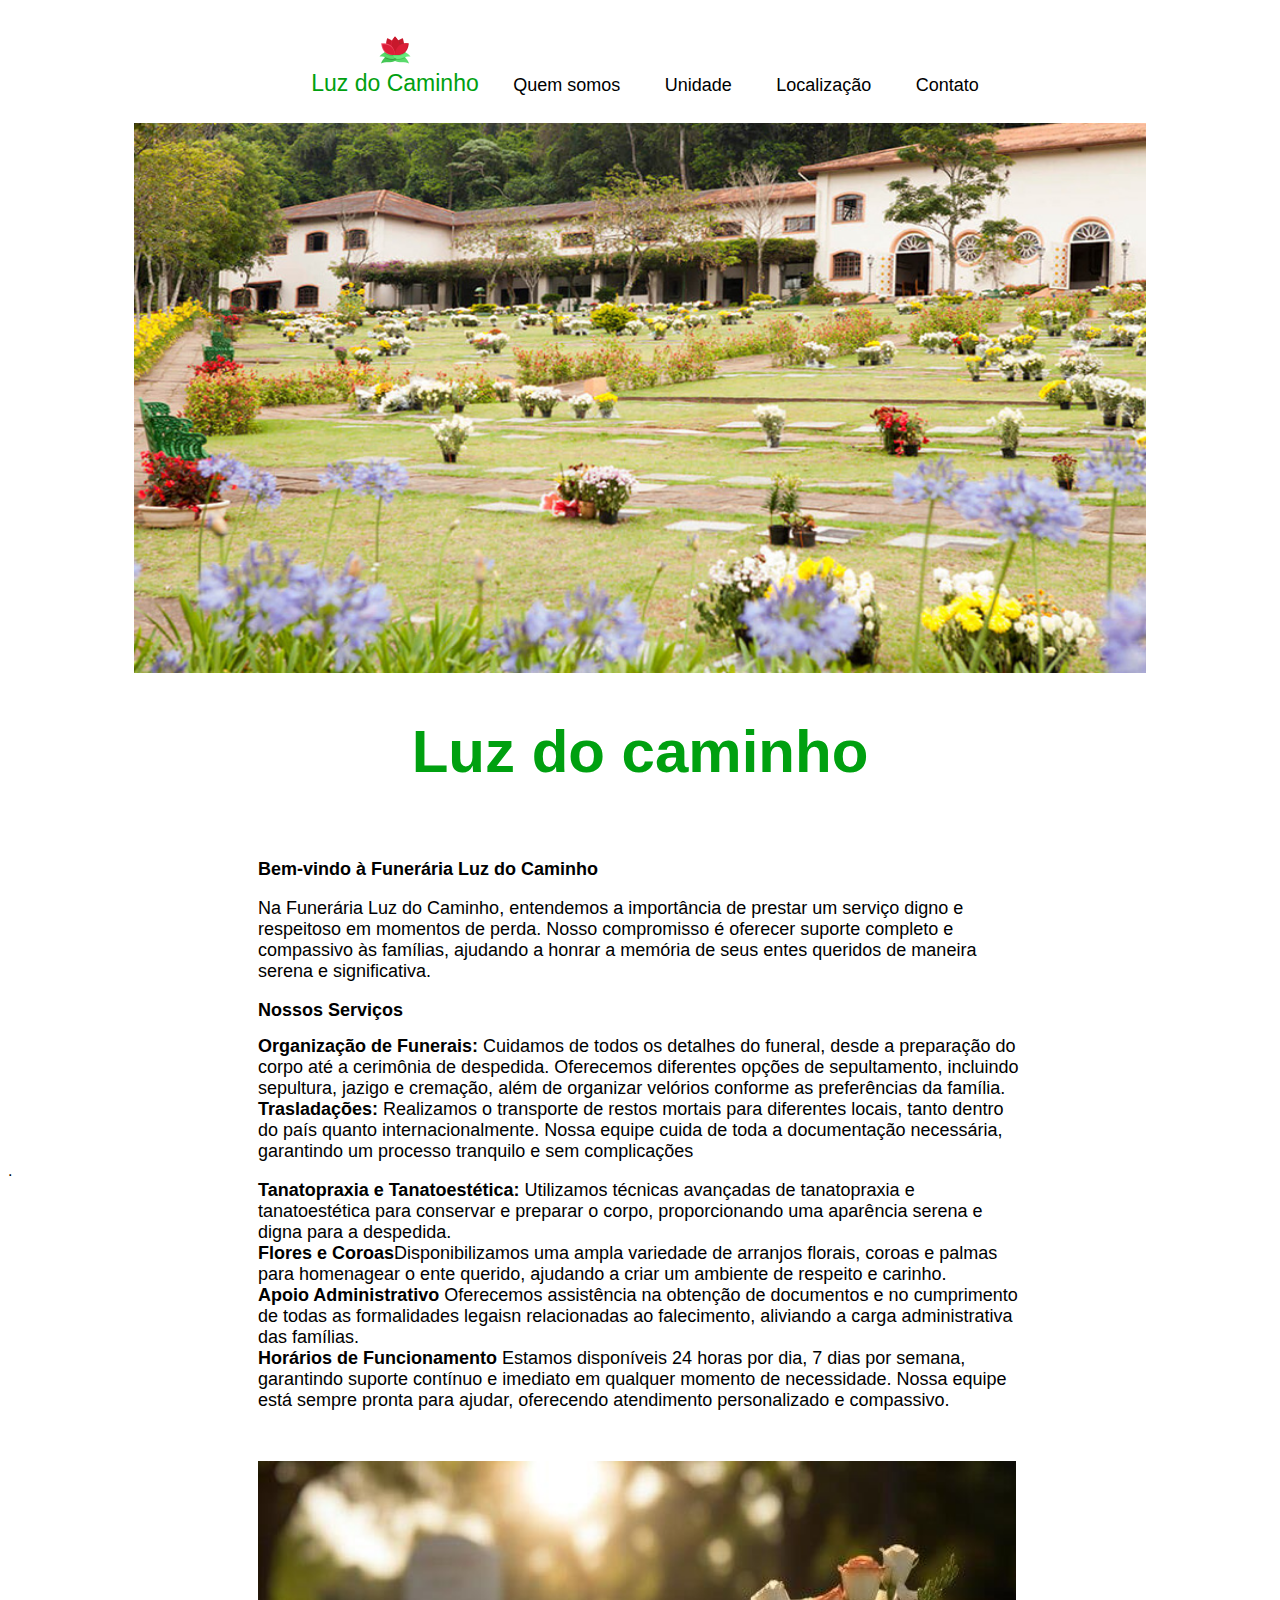
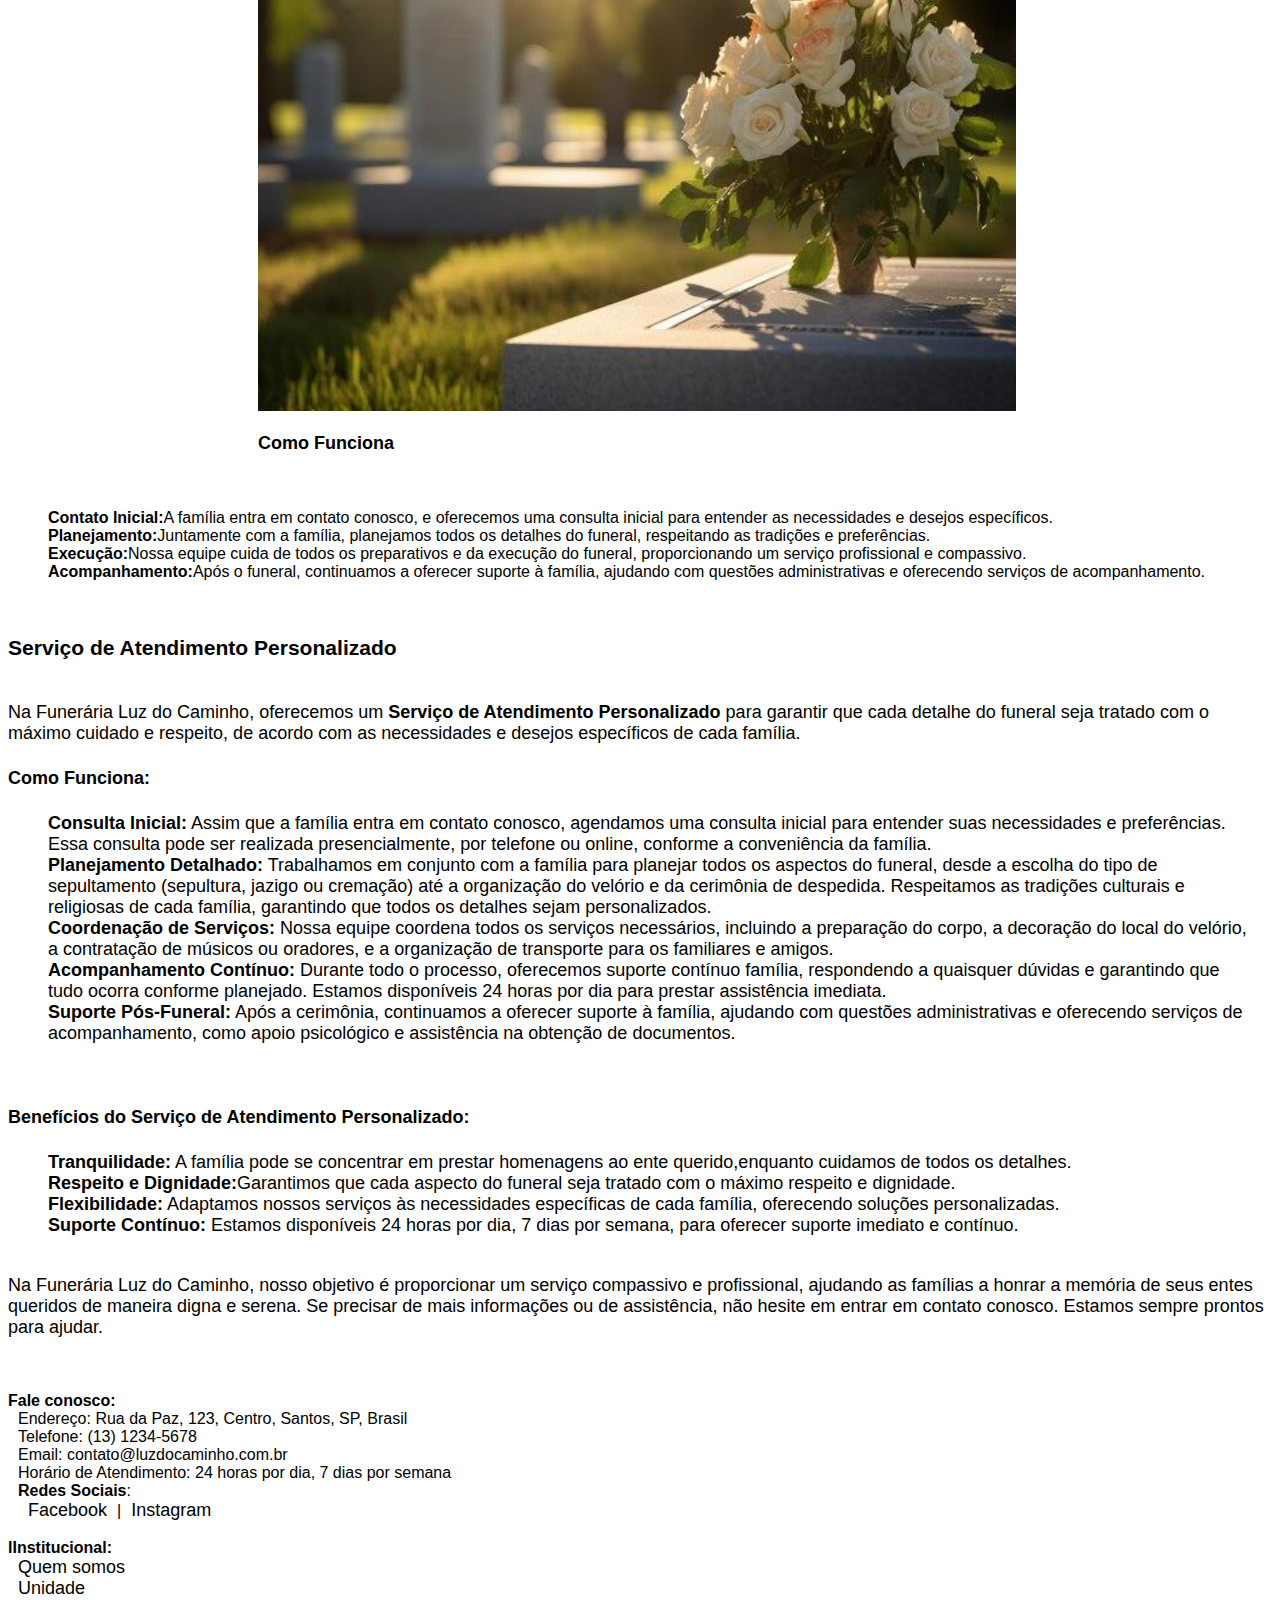
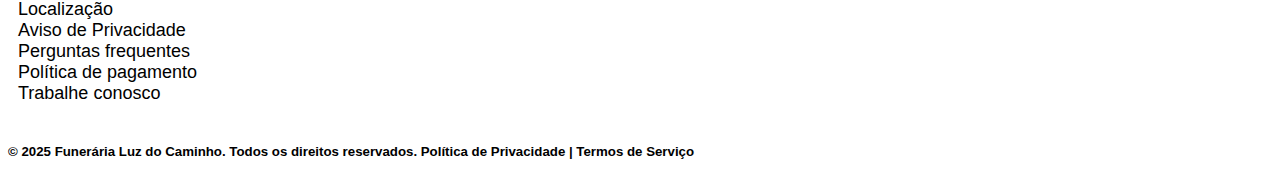
==== commit 459382a8: "margens adicionadas" ====
--- a/index.html
+++ b/index.html
@@ -35,128 +35,144 @@
             </div>
             <br>
 
-            <div id="introducao">
-                <h2> Bem-vindo à Funerária Luz do Caminho</h2><br>
-                Na Funerária Luz do Caminho, entendemos a importância de prestar um serviço digno e respeitoso em
-                momentos
-                de perda. Nosso compromisso é oferecer suporte completo e compassivo às famílias, ajudando a honrar a
-                memória de seus entes queridos de maneira serena e significativa.
-            </div> <br>
-
-            <div id="nossosserviços">
-                <h3>Nossos Serviços</h3>
-            </div>
-
-            <ul>
-                <div class="serviços">
-
-                    <li><strong>Organização de Funerais</strong> <br> Cuidamos de todos os detalhes do funeral, desde a
+            <section>
+                <h2 class="titulo1">Bem-vindo à Funerária Luz do Caminho</h2>
+                <p class="texto1">Na Funerária Luz do Caminho, entendemos a importância de prestar um serviço digno e
+                    respeitoso em
+                    momentos
+                    de perda. Nosso compromisso é oferecer suporte completo e compassivo às famílias, ajudando a honrar
+                    a
+                    memória de seus entes queridos de maneira serena e significativa.</p>
+
+
+
+                <div>
+                    <h2 class="titulo2">Nossos Serviços</h2>
+                </div>
+
+                <div class="servicos">
+                    <strong>Organização de Funerais:</strong> Cuidamos de todos os detalhes do funeral, desde a
                         preparação do corpo até a cerimônia de despedida. Oferecemos diferentes opções de sepultamento,
                         incluindo sepultura, jazigo e cremação, além de organizar velórios conforme as preferências da
                         família.
-                    </li><br>
-                    <li><strong>Trasladações</strong>
-                        <div>Realizamos o transporte de restos mortais para diferentes locais, tanto dentro do país
-                            quanto internacionalmente. Nossa equipe cuida de toda a documentação necessária, garantindo
-                            um
-                            processo tranquilo e sem complicações.</div>
-                    </li><br>
-                    <li><strong>Tanatopraxia e Tanatoestética</strong><br>Utilizamos técnicas avançadas de tanatopraxia
+                    </div>
+                    <div class="servicos2">
+                        <strong>Trasladações:</strong> Realizamos o transporte de restos mortais para diferentes locais, tanto dentro do
+                        país
+                        quanto internacionalmente. Nossa equipe cuida de toda a documentação necessária, garantindo um
+                        processo tranquilo e sem complicações
+                    </div>.
+                    <div class="servicos3"> 
+                        <strong>Tanatopraxia e Tanatoestética:</strong> Utilizamos técnicas avançadas de tanatopraxia
                         e tanatoestética para conservar e preparar o corpo, proporcionando uma aparência serena e digna
                         para a despedida.
-                    </li><br>
-                    <li><strong>Flores e Coroas</strong><br>Disponibilizamos uma ampla variedade de arranjos florais,
+                    </div>
+                    <div class="servicos4">
+                        <strong>Flores e Coroas</strong>Disponibilizamos uma ampla variedade de arranjos florais,
                         coroas e palmas para homenagear o ente querido, ajudando a criar um ambiente de respeito e
                         carinho.
-                    </li>
-                    <br>
-                    <li><strong>Apoio Administrativo</strong>
-                        <div>Oferecemos assistência na obtenção de documentos e no cumprimento de todas as formalidades
-                            legaisn relacionadas ao falecimento, aliviando a carga administrativa das famílias.
-                        </div>
-                    </li><br>
-                    <li><strong>Horários de Funcionamento</strong>
-                        <div>Estamos disponíveis 24 horas por dia, 7 dias por semana, garantindo suporte contínuo e
-                            imediato em qualquer momento de necessidade. Nossa equipe está sempre pronta para ajudar,
-                            oferecendo
-                            atendimento personalizado e compassivo.
-                        </div>
-                    </li>
-                </div>
-            </ul><br>
-
-            <div id="florbrancas"><img class="flor" src="./imagens/floresbrancas.jfif" alt=""></div>
-
-            <div id="Comofunciona">
-                <h3>Como Funciona</h3><br>
-            </div>
-            <div class="funcionanmento">
-                <ol>
-                    <li><strong>Contato Inicial:</strong>A família entra em contato conosco, e oferecemos uma consulta
-                        inicial
-                        para entender as necessidades e desejos específicos.</li><br>
-                    <li><strong>Planejamento:</strong>Juntamente com a família, planejamos todos os detalhes do funeral,
-                        respeitando as tradições e preferências.</li><br>
-                    <li><strong>Execução:</strong>Nossa equipe cuida de todos os preparativos e da execução do funeral,
-                        proporcionando um serviço profissional e compassivo.</li><br>
-                    <li><strong>Acompanhamento:</strong>Após o funeral, continuamos a oferecer suporte à família,
-                        ajudando com
-                        questões administrativas e oferecendo serviços de acompanhamento.</li>
-                </ol><br>
-            </div>
-
-            <div id="serviçodeatendimento">
-                <h3>Serviço de Atendimento Personalizado</h3><br>
-                Na Funerária Luz do Caminho, oferecemos um <strong>Serviço de Atendimento Personalizado</strong> para
-                garantir
-                que cada detalhe do funeral seja tratado com o máximo cuidado e respeito, de acordo com as necessidades
-                e
-                desejos específicos de cada família. <br>
-
-                <h4>Como Funciona:</h4>
-                <ol>
-                    <li><strong>Consulta Inicial:</strong> Assim que a família entra em contato conosco, agendamos uma
-                        consulta inicial para entender suas necessidades e preferências. Essa consulta pode ser
-                        realizada
-                        presencialmente, por telefone ou online, conforme a conveniência da família.
-                    </li>
-                    <li><strong>Planejamento Detalhado:</strong> Trabalhamos em conjunto com a família para planejar
-                        todos os aspectos do funeral, desde a escolha do tipo de sepultamento (sepultura, jazigo ou
-                        cremação) até a organização do velório e da cerimônia de despedida. Respeitamos as tradições
-                        culturais e religiosas de cada família, garantindo que todos os detalhes sejam personalizados.
-                    </li>
-
-                    <li><strong>Coordenação de Serviços:</strong> Nossa equipe coordena todos os serviços necessários,
-                        incluindo a preparação do corpo, a decoração do local do velório, a contratação de músicos ou
-                        oradores, e a organização de transporte para os familiares e amigos.</li>
-                    <li><strong>Acompanhamento Contínuo:</strong>
-                        Durante todo o processo, oferecemos suporte contínuo família, respondendo a quaisquer dúvidas e
-                        garantindo que tudo ocorra conforme planejado. Estamos
-                        disponíveis 24 horas por dia para prestar assistência imediata.
-                    </li>
-                    <li><strong>Suporte Pós-Funeral:</strong> Após a cerimônia, continuamos a oferecer suporte à
-                        família,
-                        ajudando com questões administrativas e oferecendo serviços de acompanhamento, como apoio
-                        psicológico e assistência na obtenção de documentos.
-                    </li>
-                </ol><br>
-                <h4>Benefícios do Serviço de Atendimento Personalizado:</h4>
-                <ul>
-                    <li><strong>Tranquilidade:</strong> A família pode se concentrar em prestar homenagens ao ente
-                        querido,enquanto cuidamos de todos os detalhes.</li>
-                    <li><strong> Respeito e Dignidade:</strong>Garantimos que cada aspecto do funeral seja tratado com o
-                        máximo respeito e dignidade.</li>
-                    <li><strong>Flexibilidade:</strong> Adaptamos nossos serviços às necessidades específicas de cada
-                        família, oferecendo soluções personalizadas.</li>
-                    <li><strong>Suporte Contínuo:</strong> Estamos disponíveis 24 horas por dia, 7 dias por semana, para
-                        oferecer suporte imediato e contínuo.</li>
-                </ul><br>
-                Na Funerária Luz do Caminho, nosso objetivo é proporcionar um serviço compassivo e profissional,
-                ajudando as
-                famílias a honrar a memória de seus entes queridos de maneira digna e serena. Se precisar de mais
-                informações ou
-                de assistência, não hesite em entrar em contato conosco. Estamos sempre prontos para ajudar.
-            </div>
+                    </div>
+
+                    <div class="servicos5">
+                        <strong>Apoio Administrativo</strong>
+                        Oferecemos assistência na obtenção de documentos e no cumprimento de todas as formalidades
+                        legaisn relacionadas ao falecimento, aliviando a carga administrativa das famílias.
+                    </div>
+                    <div class="servicos6">
+                        <strong>Horários de Funcionamento</strong>
+                        Estamos disponíveis 24 horas por dia, 7 dias por semana, garantindo suporte contínuo e
+                        imediato em qualquer momento de necessidade. Nossa equipe está sempre pronta para ajudar,
+                        oferecendo
+                        atendimento personalizado e compassivo.
+                    </div>
+                
+
+
+                <div id="florbrancas"><img class="flor" src="./imagens/floresbrancas.jfif" alt=""></div>
+
+                <div id="Comofunciona">
+                    <h3 class="titulo3">Como Funciona</h3><br>
+                </div>
+                <div class="funcionanmento">
+                    <ol>
+                        <li><strong>Contato Inicial:</strong>A família entra em contato conosco, e oferecemos uma
+                            consulta
+                            inicial
+                            para entender as necessidades e desejos específicos.</li><br>
+                        <li><strong>Planejamento:</strong>Juntamente com a família, planejamos todos os detalhes do
+                            funeral,
+                            respeitando as tradições e preferências.</li><br>
+                        <li><strong>Execução:</strong>Nossa equipe cuida de todos os preparativos e da execução do
+                            funeral,
+                            proporcionando um serviço profissional e compassivo.</li><br>
+                        <li><strong>Acompanhamento:</strong>Após o funeral, continuamos a oferecer suporte à família,
+                            ajudando com
+                            questões administrativas e oferecendo serviços de acompanhamento.</li>
+                    </ol><br>
+                </div>
+
+                <div id="serviçodeatendimento">
+                    <h3>Serviço de Atendimento Personalizado</h3><br>
+                    Na Funerária Luz do Caminho, oferecemos um <strong>Serviço de Atendimento Personalizado</strong>
+                    para
+                    garantir
+                    que cada detalhe do funeral seja tratado com o máximo cuidado e respeito, de acordo com as
+                    necessidades
+                    e
+                    desejos específicos de cada família. <br>
+
+                    <h4>Como Funciona:</h4>
+                    <ol>
+                        <li><strong>Consulta Inicial:</strong> Assim que a família entra em contato conosco, agendamos
+                            uma
+                            consulta inicial para entender suas necessidades e preferências. Essa consulta pode ser
+                            realizada
+                            presencialmente, por telefone ou online, conforme a conveniência da família.
+                        </li>
+                        <li><strong>Planejamento Detalhado:</strong> Trabalhamos em conjunto com a família para planejar
+                            todos os aspectos do funeral, desde a escolha do tipo de sepultamento (sepultura, jazigo ou
+                            cremação) até a organização do velório e da cerimônia de despedida. Respeitamos as tradições
+                            culturais e religiosas de cada família, garantindo que todos os detalhes sejam
+                            personalizados.
+                        </li>
+
+                        <li><strong>Coordenação de Serviços:</strong> Nossa equipe coordena todos os serviços
+                            necessários,
+                            incluindo a preparação do corpo, a decoração do local do velório, a contratação de músicos
+                            ou
+                            oradores, e a organização de transporte para os familiares e amigos.</li>
+                        <li><strong>Acompanhamento Contínuo:</strong>
+                            Durante todo o processo, oferecemos suporte contínuo família, respondendo a quaisquer
+                            dúvidas e
+                            garantindo que tudo ocorra conforme planejado. Estamos
+                            disponíveis 24 horas por dia para prestar assistência imediata.
+                        </li>
+                        <li><strong>Suporte Pós-Funeral:</strong> Após a cerimônia, continuamos a oferecer suporte à
+                            família,
+                            ajudando com questões administrativas e oferecendo serviços de acompanhamento, como apoio
+                            psicológico e assistência na obtenção de documentos.
+                        </li>
+                    </ol><br>
+                    <h4>Benefícios do Serviço de Atendimento Personalizado:</h4>
+                    <ul>
+                        <li><strong>Tranquilidade:</strong> A família pode se concentrar em prestar homenagens ao ente
+                            querido,enquanto cuidamos de todos os detalhes.</li>
+                        <li><strong> Respeito e Dignidade:</strong>Garantimos que cada aspecto do funeral seja tratado
+                            com o
+                            máximo respeito e dignidade.</li>
+                        <li><strong>Flexibilidade:</strong> Adaptamos nossos serviços às necessidades específicas de
+                            cada
+                            família, oferecendo soluções personalizadas.</li>
+                        <li><strong>Suporte Contínuo:</strong> Estamos disponíveis 24 horas por dia, 7 dias por semana,
+                            para
+                            oferecer suporte imediato e contínuo.</li>
+                    </ul><br>
+                    Na Funerária Luz do Caminho, nosso objetivo é proporcionar um serviço compassivo e profissional,
+                    ajudando as
+                    famílias a honrar a memória de seus entes queridos de maneira digna e serena. Se precisar de mais
+                    informações ou
+                    de assistência, não hesite em entrar em contato conosco. Estamos sempre prontos para ajudar.
+                </div>
 
         </main><br><br>
 
--- a/Style.css/Style.css
+++ b/Style.css/Style.css
@@ -74,35 +74,83 @@
     width: 60%;
     height: 100px;
     height: 50%;
-    margin-top: 10px;
-    margin-right: 150%;
-    display: block;
-    margin: auto;
-    justify-content: center;
-    align-items: center;
+    margin-top: 50px;
+margin-left: 250px;
 }
 
-.introducao{
+.titulo1 {
     font-size: 18px;
-    width: 100%;
-    height: 2000px;
-    text-align: center;
-    justify-content: center;
-    align-items: center;
-}
-  
-
-#nossosseviços{
-    font-size: 18px;
-    justify-content: center;
-    align-items: center;
+    width: auto;
+    height: auto;
+    margin-left: 250px;
+    margin-right: 250px;
 }
 
-.serviços{
+.texto1 {
+    margin-left: 250px;
+    margin-right: 250px;
     font-size: 18px;
-    justify-content: center;
-    align-items: center;
 }
+
+.titulo2 {
+    font-size: 18px;
+    width: auto;
+    height: auto;
+    margin-left: 250px;
+    margin-right: 250px;
+    
+}
+
+.servicos {
+    font-size: 18px;
+    width: auto;
+    height: auto;
+    margin-left: 250px;
+    margin-right: 250px;
+} 
+.servicos2 {
+    font-size: 18px;
+    width: auto;
+    height: auto;
+    margin-left: 250px;
+    margin-right: 250px;
+}
+.servicos3 {
+    font-size: 18px;
+    width: auto;
+    height: auto;
+    margin-left: 250px;
+    margin-right: 250px;
+}
+.servicos4 {
+    font-size: 18px;
+    width: auto;
+    height: auto;
+    margin-left: 250px;
+    margin-right: 250px;
+}
+.servicos5 {
+    font-size: 18px;
+    width: auto;
+    height: auto;
+    margin-left: 250px;
+    margin-right: 250px;
+}
+.servicos6 {
+    font-size: 18px;
+    width: auto;
+    height: auto;
+    margin-left: 250px;
+    margin-right: 250px;
+}
+.titulo3{
+    font-size: 18px;
+    width: auto;
+    height: auto;
+    margin-left: 250px;
+    margin-right: 250px;
+}
+
 
 
 #Comofunciona{
